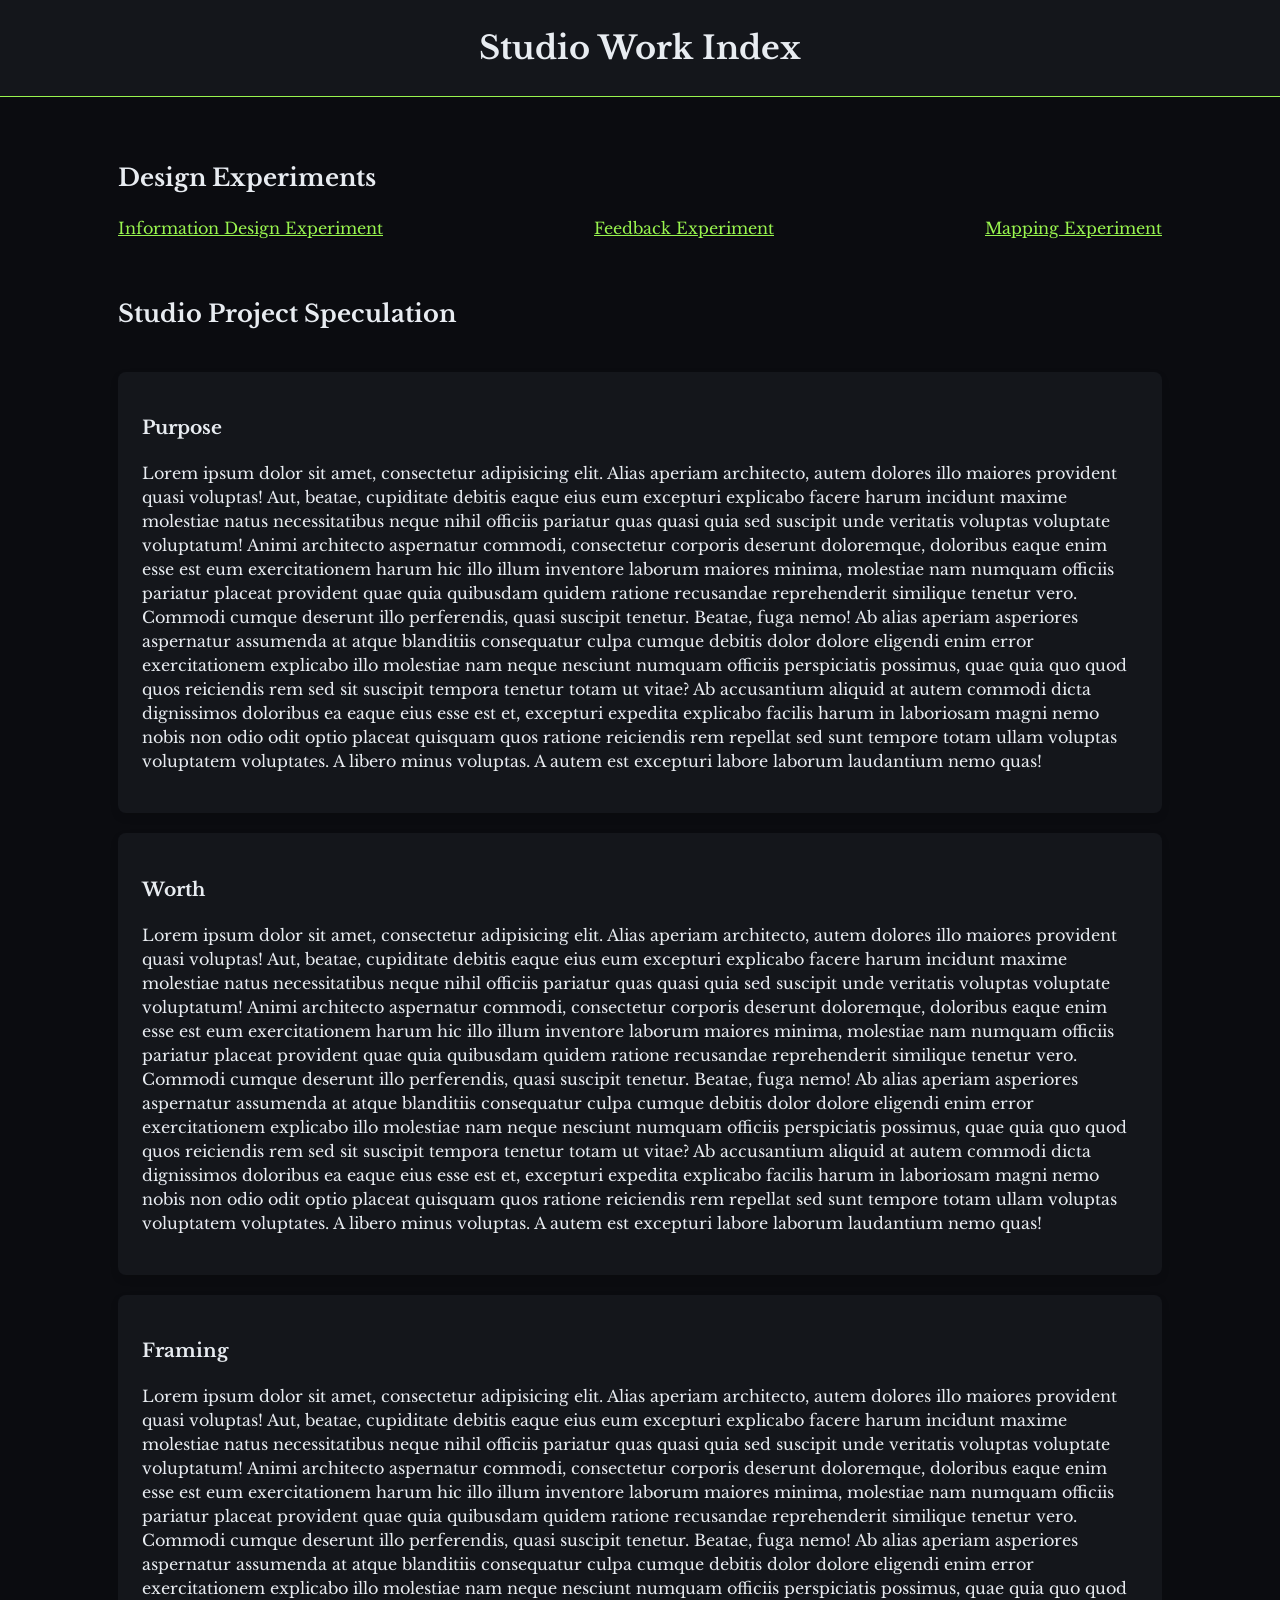
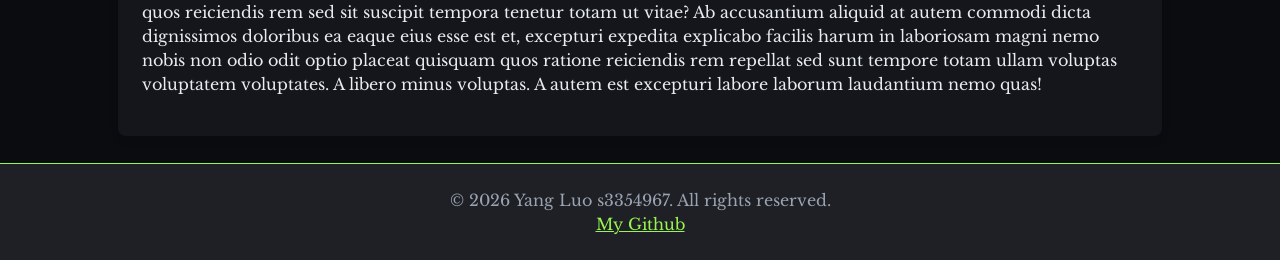
==== index.html @ 3bdf2437 "updated css" ====
<!doctype html>
<html lang="en">
  <head>
    <meta charset="UTF-8" />
    <meta name="viewport" content="width=device-width, initial-scale=1.0" />
    <link rel="stylesheet" href="reset.css" />
    <link rel="stylesheet" href="style.css" />
    <link
      rel="apple-touch-icon"
      sizes="180x180"
      href="/assets/apple-touch-icon.png"
    />
    <link
      rel="icon"
      type="image/png"
      sizes="32x32"
      href="/assets/favicon-32x32.png"
    />
    <link
      rel="icon"
      type="image/png"
      sizes="16x16"
      href="/assets/favicon-16x16.png"
    />
    <link rel="manifest" href="/assets/site.webmanifest" />
    <title>Studio Work Index</title>
  </head>
  <body>
    <header>
      <h1>Studio Work Index</h1>
    </header>
    <main class="container">
      <section>
        <h2>Design Experiments</h2>
        <nav>
          <a href="./informationDesignExperiment" target="_blank"
            >Information Design Experiment</a
          >

          <a href="./feedbackDesignExperiment" target="_blank"
            >Feedback Experiment</a
          >

          <a href="./mappingDesignExperiment" target="_blank"
            >Mapping Experiment</a
          >
        </nav>
      </section>

      <h2>Studio Project Speculation</h2>
      <section class="card">
        <h3>Purpose</h3>
        <p>
          Lorem ipsum dolor sit amet, consectetur adipisicing elit. Alias
          aperiam architecto, autem dolores illo maiores provident quasi
          voluptas! Aut, beatae, cupiditate debitis eaque eius eum excepturi
          explicabo facere harum incidunt maxime molestiae natus necessitatibus
          neque nihil officiis pariatur quas quasi quia sed suscipit unde
          veritatis voluptas voluptate voluptatum! Animi architecto aspernatur
          commodi, consectetur corporis deserunt doloremque, doloribus eaque
          enim esse est eum exercitationem harum hic illo illum inventore
          laborum maiores minima, molestiae nam numquam officiis pariatur
          placeat provident quae quia quibusdam quidem ratione recusandae
          reprehenderit similique tenetur vero. Commodi cumque deserunt illo
          perferendis, quasi suscipit tenetur. Beatae, fuga nemo! Ab alias
          aperiam asperiores aspernatur assumenda at atque blanditiis
          consequatur culpa cumque debitis dolor dolore eligendi enim error
          exercitationem explicabo illo molestiae nam neque nesciunt numquam
          officiis perspiciatis possimus, quae quia quo quod quos reiciendis rem
          sed sit suscipit tempora tenetur totam ut vitae? Ab accusantium
          aliquid at autem commodi dicta dignissimos doloribus ea eaque eius
          esse est et, excepturi expedita explicabo facilis harum in laboriosam
          magni nemo nobis non odio odit optio placeat quisquam quos ratione
          reiciendis rem repellat sed sunt tempore totam ullam voluptas
          voluptatem voluptates. A libero minus voluptas. A autem est excepturi
          labore laborum laudantium nemo quas!
        </p>
      </section>
      <section class="card">
        <h3>Worth</h3>
        <p>
          Lorem ipsum dolor sit amet, consectetur adipisicing elit. Alias
          aperiam architecto, autem dolores illo maiores provident quasi
          voluptas! Aut, beatae, cupiditate debitis eaque eius eum excepturi
          explicabo facere harum incidunt maxime molestiae natus necessitatibus
          neque nihil officiis pariatur quas quasi quia sed suscipit unde
          veritatis voluptas voluptate voluptatum! Animi architecto aspernatur
          commodi, consectetur corporis deserunt doloremque, doloribus eaque
          enim esse est eum exercitationem harum hic illo illum inventore
          laborum maiores minima, molestiae nam numquam officiis pariatur
          placeat provident quae quia quibusdam quidem ratione recusandae
          reprehenderit similique tenetur vero. Commodi cumque deserunt illo
          perferendis, quasi suscipit tenetur. Beatae, fuga nemo! Ab alias
          aperiam asperiores aspernatur assumenda at atque blanditiis
          consequatur culpa cumque debitis dolor dolore eligendi enim error
          exercitationem explicabo illo molestiae nam neque nesciunt numquam
          officiis perspiciatis possimus, quae quia quo quod quos reiciendis rem
          sed sit suscipit tempora tenetur totam ut vitae? Ab accusantium
          aliquid at autem commodi dicta dignissimos doloribus ea eaque eius
          esse est et, excepturi expedita explicabo facilis harum in laboriosam
          magni nemo nobis non odio odit optio placeat quisquam quos ratione
          reiciendis rem repellat sed sunt tempore totam ullam voluptas
          voluptatem voluptates. A libero minus voluptas. A autem est excepturi
          labore laborum laudantium nemo quas!
        </p>
      </section>
      <section class="card">
        <h3>Framing</h3>
        <p>
          Lorem ipsum dolor sit amet, consectetur adipisicing elit. Alias
          aperiam architecto, autem dolores illo maiores provident quasi
          voluptas! Aut, beatae, cupiditate debitis eaque eius eum excepturi
          explicabo facere harum incidunt maxime molestiae natus necessitatibus
          neque nihil officiis pariatur quas quasi quia sed suscipit unde
          veritatis voluptas voluptate voluptatum! Animi architecto aspernatur
          commodi, consectetur corporis deserunt doloremque, doloribus eaque
          enim esse est eum exercitationem harum hic illo illum inventore
          laborum maiores minima, molestiae nam numquam officiis pariatur
          placeat provident quae quia quibusdam quidem ratione recusandae
          reprehenderit similique tenetur vero. Commodi cumque deserunt illo
          perferendis, quasi suscipit tenetur. Beatae, fuga nemo! Ab alias
          aperiam asperiores aspernatur assumenda at atque blanditiis
          consequatur culpa cumque debitis dolor dolore eligendi enim error
          exercitationem explicabo illo molestiae nam neque nesciunt numquam
          officiis perspiciatis possimus, quae quia quo quod quos reiciendis rem
          sed sit suscipit tempora tenetur totam ut vitae? Ab accusantium
          aliquid at autem commodi dicta dignissimos doloribus ea eaque eius
          esse est et, excepturi expedita explicabo facilis harum in laboriosam
          magni nemo nobis non odio odit optio placeat quisquam quos ratione
          reiciendis rem repellat sed sunt tempore totam ullam voluptas
          voluptatem voluptates. A libero minus voluptas. A autem est excepturi
          labore laborum laudantium nemo quas!
        </p>
      </section>
    </main>
    <footer>
      <p>
        &copy; 2026 Yang Luo s3354967. All rights reserved.
        <br /><a href="https://github.com/yangluo1234" target="_blank"
          >My Github</a
        >
      </p>
    </footer>
  </body>
</html>
---- style.css ----
@import url("https://fonts.googleapis.com/css?family=Libre%20Baskerville:700|Libre%20Baskerville:400");

:root {
  --bg: #0b0c10;
  --card: #14161b;
  --text: #e8ecf1;
  --muted: #9aa3af;
  --accent: #99f54f;
  --maxw: 57rem;
}

* {
  box-sizing: border-box;
}

body {
  margin: 0;
  background-color: var(--bg);
  color: var(--text);
  font-family: "Libre Baskerville", serif;
  font-weight: 400;
  line-height: 1.5;
}

header {
  background-color: var(--card);
  padding: 1.5rem 1rem;
  border-bottom: 0.05rem solid var(--accent);
  text-align: center;
}

header h1 {
  margin: 0;
  font-size: 2rem;
}

nav {
  display: flex;

  justify-content: space-between;
  margin-top: 15px;
  gap: 1rem;
}
.container {
  max-width: 1100px;
  margin-inline: auto;
  padding-inline: clamp(16px, 3vw, 28px);
  padding-block: clamp(20px, 3vh, 36px);
}

main {
  max-width: var(--maxw);
  margin: 0 auto;
  padding: 1.75rem 1.25rem;
  display: grid;
  gap: 1.25rem;
}

.card {
  background-color: var(--card);
  padding: 1.5rem;
  border-radius: 0.5rem;
  box-shadow: 0 0.25rem 0.5rem rgba(0, 0, 0, 0.1);
}

section {
  padding: 1rem 0;
}

p {
  line-height: 1.5rem;
}

a {
  color: var(--accent);
  text-decoration: underline;
}
a:hover {
  color: var(--text);
  text-decoration: underline;
}

footer {
  max-width: 100%;
  background: #1e2026;
  padding: 0.5rem;
  font-size: 1rem;
  color: var(--muted);
  text-align: center;
  border-top: 0.05rem solid var(--accent);
}
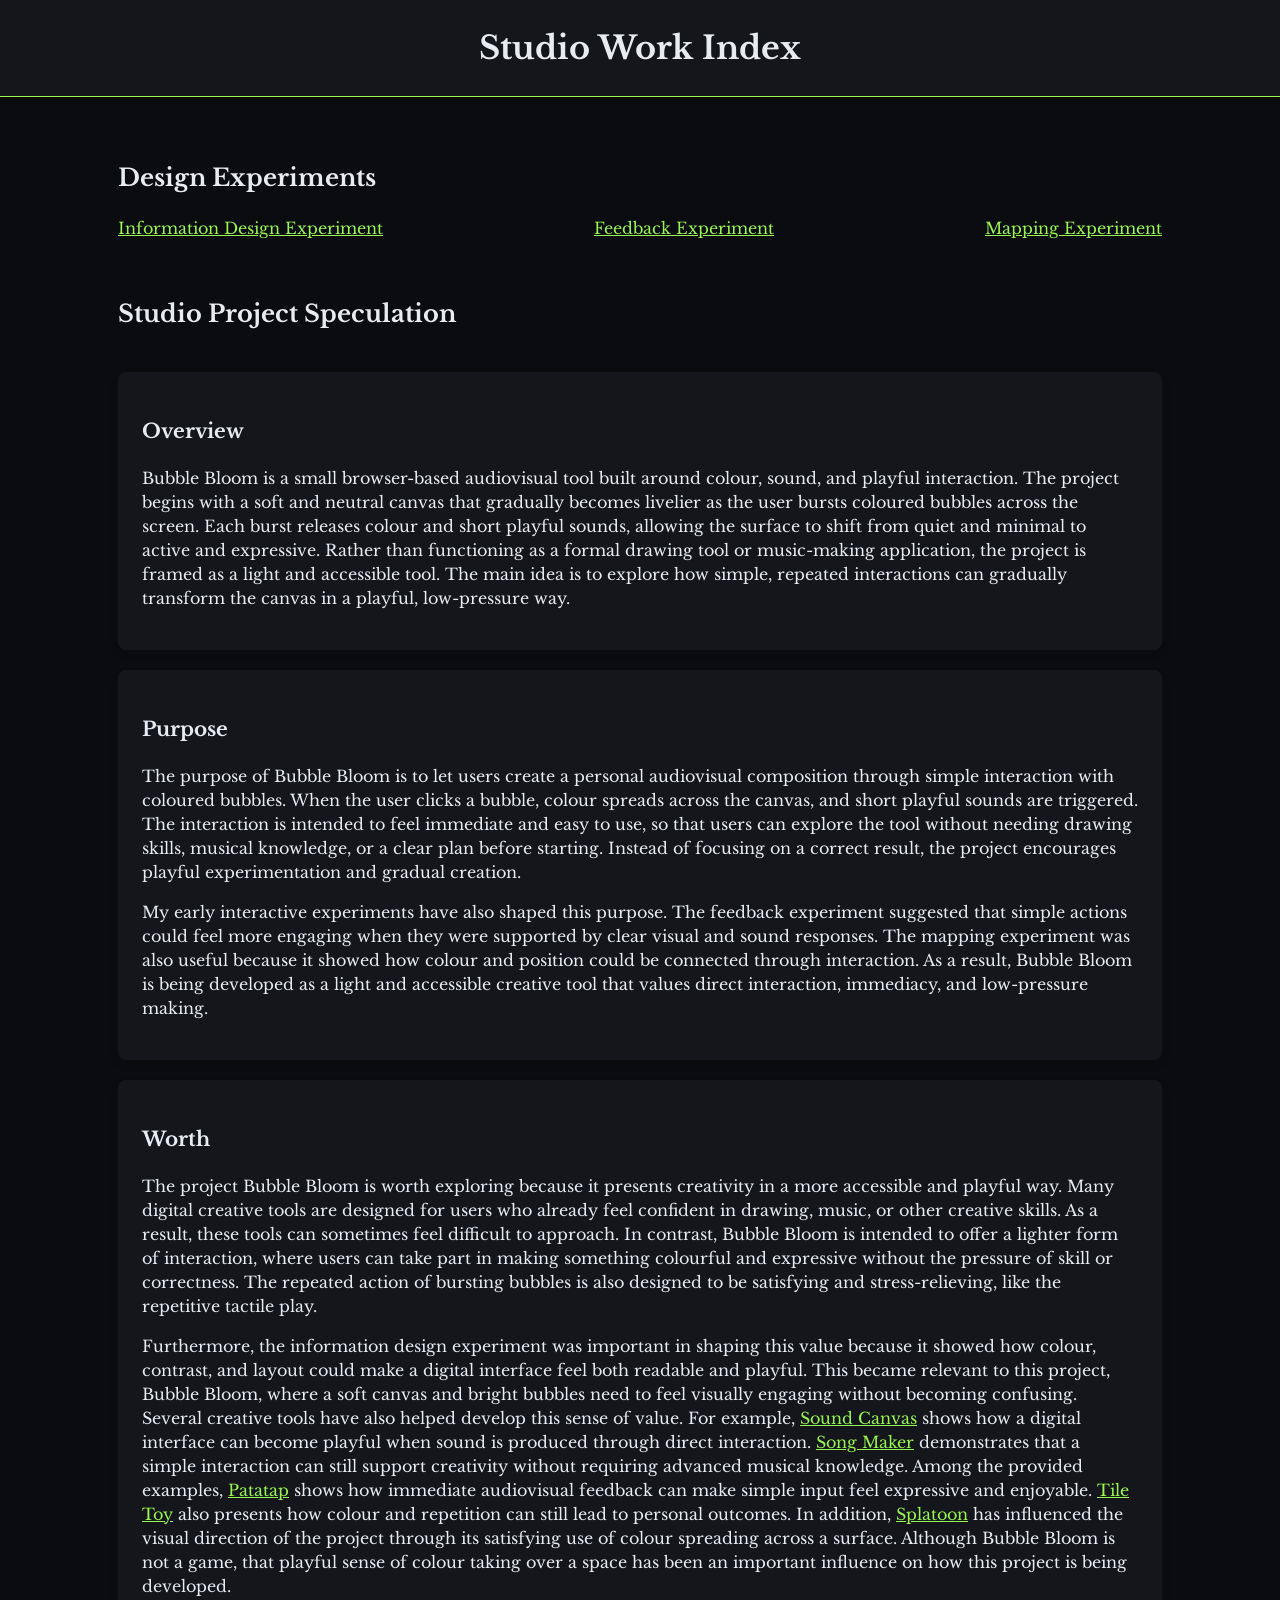
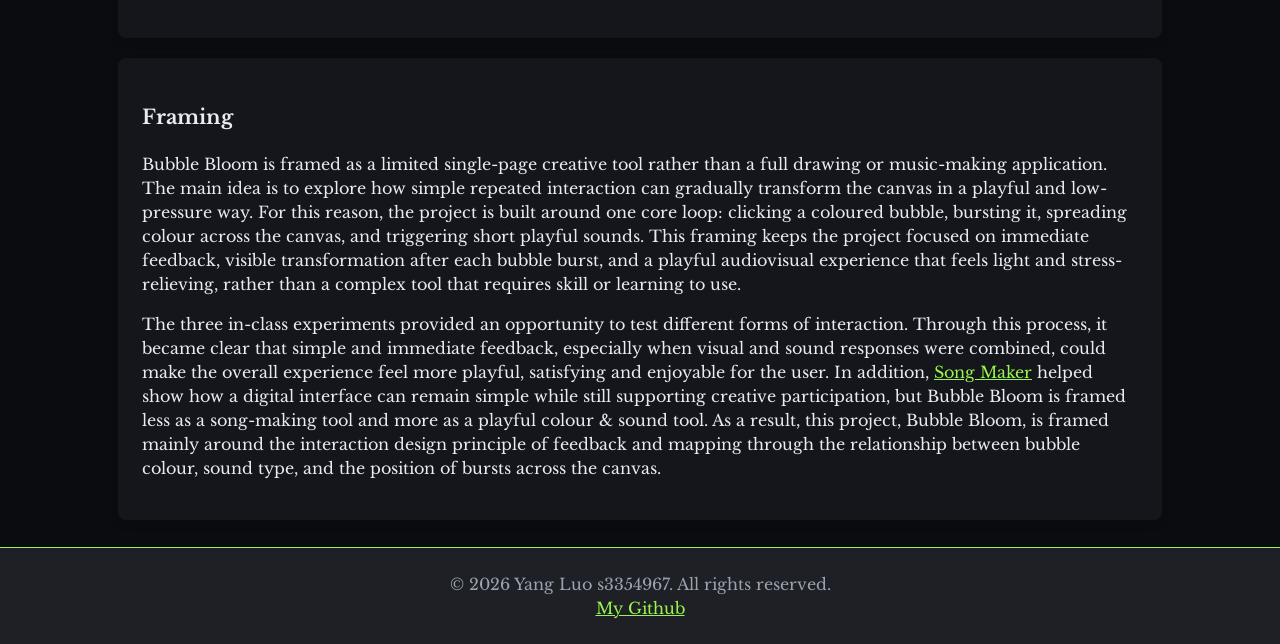
==== commit 0496d6f3: "updated speculation" ====
--- a/index.html
+++ b/index.html
@@ -8,21 +8,21 @@
     <link
       rel="apple-touch-icon"
       sizes="180x180"
-      href="/assets/apple-touch-icon.png"
+      href="assets/apple-touch-icon.png"
     />
     <link
       rel="icon"
       type="image/png"
       sizes="32x32"
-      href="/assets/favicon-32x32.png"
+      href="assets/favicon-32x32.png"
     />
     <link
       rel="icon"
       type="image/png"
       sizes="16x16"
-      href="/assets/favicon-16x16.png"
+      href="assets/favicon-16x16.png"
     />
-    <link rel="manifest" href="/assets/site.webmanifest" />
+    <link rel="manifest" href="assets/site.webmanifest" />
     <title>Studio Work Index</title>
   </head>
   <body>
@@ -49,87 +49,126 @@
 
       <h2>Studio Project Speculation</h2>
       <section class="card">
+        <h3>Overview</h3>
+        <p>
+          Bubble Bloom is a small browser-based audiovisual tool built around
+          colour, sound, and playful interaction. The project begins with a soft
+          and neutral canvas that gradually becomes livelier as the user bursts
+          coloured bubbles across the screen. Each burst releases colour and
+          short playful sounds, allowing the surface to shift from quiet and
+          minimal to active and expressive. Rather than functioning as a formal
+          drawing tool or music-making application, the project is framed as a
+          light and accessible tool. The main idea is to explore how simple,
+          repeated interactions can gradually transform the canvas in a playful,
+          low-pressure way.
+        </p>
+      </section>
+      <section class="card">
         <h3>Purpose</h3>
         <p>
-          Lorem ipsum dolor sit amet, consectetur adipisicing elit. Alias
-          aperiam architecto, autem dolores illo maiores provident quasi
-          voluptas! Aut, beatae, cupiditate debitis eaque eius eum excepturi
-          explicabo facere harum incidunt maxime molestiae natus necessitatibus
-          neque nihil officiis pariatur quas quasi quia sed suscipit unde
-          veritatis voluptas voluptate voluptatum! Animi architecto aspernatur
-          commodi, consectetur corporis deserunt doloremque, doloribus eaque
-          enim esse est eum exercitationem harum hic illo illum inventore
-          laborum maiores minima, molestiae nam numquam officiis pariatur
-          placeat provident quae quia quibusdam quidem ratione recusandae
-          reprehenderit similique tenetur vero. Commodi cumque deserunt illo
-          perferendis, quasi suscipit tenetur. Beatae, fuga nemo! Ab alias
-          aperiam asperiores aspernatur assumenda at atque blanditiis
-          consequatur culpa cumque debitis dolor dolore eligendi enim error
-          exercitationem explicabo illo molestiae nam neque nesciunt numquam
-          officiis perspiciatis possimus, quae quia quo quod quos reiciendis rem
-          sed sit suscipit tempora tenetur totam ut vitae? Ab accusantium
-          aliquid at autem commodi dicta dignissimos doloribus ea eaque eius
-          esse est et, excepturi expedita explicabo facilis harum in laboriosam
-          magni nemo nobis non odio odit optio placeat quisquam quos ratione
-          reiciendis rem repellat sed sunt tempore totam ullam voluptas
-          voluptatem voluptates. A libero minus voluptas. A autem est excepturi
-          labore laborum laudantium nemo quas!
+          The purpose of Bubble Bloom is to let users create a personal
+          audiovisual composition through simple interaction with coloured
+          bubbles. When the user clicks a bubble, colour spreads across the
+          canvas, and short playful sounds are triggered. The interaction is
+          intended to feel immediate and easy to use, so that users can explore
+          the tool without needing drawing skills, musical knowledge, or a clear
+          plan before starting. Instead of focusing on a correct result, the
+          project encourages playful experimentation and gradual creation.
+        </p>
+        <p>
+          My early interactive experiments have also shaped this purpose. The
+          feedback experiment suggested that simple actions could feel more
+          engaging when they were supported by clear visual and sound responses.
+          The mapping experiment was also useful because it showed how colour
+          and position could be connected through interaction. As a result,
+          Bubble Bloom is being developed as a light and accessible creative
+          tool that values direct interaction, immediacy, and low-pressure
+          making.
         </p>
       </section>
       <section class="card">
         <h3>Worth</h3>
         <p>
-          Lorem ipsum dolor sit amet, consectetur adipisicing elit. Alias
-          aperiam architecto, autem dolores illo maiores provident quasi
-          voluptas! Aut, beatae, cupiditate debitis eaque eius eum excepturi
-          explicabo facere harum incidunt maxime molestiae natus necessitatibus
-          neque nihil officiis pariatur quas quasi quia sed suscipit unde
-          veritatis voluptas voluptate voluptatum! Animi architecto aspernatur
-          commodi, consectetur corporis deserunt doloremque, doloribus eaque
-          enim esse est eum exercitationem harum hic illo illum inventore
-          laborum maiores minima, molestiae nam numquam officiis pariatur
-          placeat provident quae quia quibusdam quidem ratione recusandae
-          reprehenderit similique tenetur vero. Commodi cumque deserunt illo
-          perferendis, quasi suscipit tenetur. Beatae, fuga nemo! Ab alias
-          aperiam asperiores aspernatur assumenda at atque blanditiis
-          consequatur culpa cumque debitis dolor dolore eligendi enim error
-          exercitationem explicabo illo molestiae nam neque nesciunt numquam
-          officiis perspiciatis possimus, quae quia quo quod quos reiciendis rem
-          sed sit suscipit tempora tenetur totam ut vitae? Ab accusantium
-          aliquid at autem commodi dicta dignissimos doloribus ea eaque eius
-          esse est et, excepturi expedita explicabo facilis harum in laboriosam
-          magni nemo nobis non odio odit optio placeat quisquam quos ratione
-          reiciendis rem repellat sed sunt tempore totam ullam voluptas
-          voluptatem voluptates. A libero minus voluptas. A autem est excepturi
-          labore laborum laudantium nemo quas!
+          The project Bubble Bloom is worth exploring because it presents
+          creativity in a more accessible and playful way. Many digital creative
+          tools are designed for users who already feel confident in drawing,
+          music, or other creative skills. As a result, these tools can
+          sometimes feel difficult to approach. In contrast, Bubble Bloom is
+          intended to offer a lighter form of interaction, where users can take
+          part in making something colourful and expressive without the pressure
+          of skill or correctness. The repeated action of bursting bubbles is
+          also designed to be satisfying and stress-relieving, like the
+          repetitive tactile play.
+        </p>
+        <p>
+          Furthermore, the information design experiment was important in
+          shaping this value because it showed how colour, contrast, and layout
+          could make a digital interface feel both readable and playful. This
+          became relevant to this project, Bubble Bloom, where a soft canvas and
+          bright bubbles need to feel visually engaging without becoming
+          confusing. Several creative tools have also helped develop this sense
+          of value. For example,
+          <a
+            href="https://creatability.withgoogle.com/sound-canvas/"
+            target="_blank"
+            >Sound Canvas</a
+          >
+          shows how a digital interface can become playful when sound is
+          produced through direct interaction.
+          <a
+            href="https://musiclab.chromeexperiments.com/Song-Maker/"
+            target="_blank"
+            >Song Maker</a
+          >
+          demonstrates that a simple interaction can still support creativity
+          without requiring advanced musical knowledge. Among the provided
+          examples,
+          <a href="https://www.patatap.com/" target="_blank">Patatap</a>
+          shows how immediate audiovisual feedback can make simple input feel
+          expressive and enjoyable.
+          <a href="https://ash-k.itch.io/tile-toy" target="_blank">Tile Toy</a>
+          also presents how colour and repetition can still lead to personal
+          outcomes. In addition,
+          <a href="https://splatoon.nintendo.com/" target="_blank">Splatoon</a>
+          has influenced the visual direction of the project through its
+          satisfying use of colour spreading across a surface. Although Bubble
+          Bloom is not a game, that playful sense of colour taking over a space
+          has been an important influence on how this project is being
+          developed.
         </p>
       </section>
       <section class="card">
         <h3>Framing</h3>
         <p>
-          Lorem ipsum dolor sit amet, consectetur adipisicing elit. Alias
-          aperiam architecto, autem dolores illo maiores provident quasi
-          voluptas! Aut, beatae, cupiditate debitis eaque eius eum excepturi
-          explicabo facere harum incidunt maxime molestiae natus necessitatibus
-          neque nihil officiis pariatur quas quasi quia sed suscipit unde
-          veritatis voluptas voluptate voluptatum! Animi architecto aspernatur
-          commodi, consectetur corporis deserunt doloremque, doloribus eaque
-          enim esse est eum exercitationem harum hic illo illum inventore
-          laborum maiores minima, molestiae nam numquam officiis pariatur
-          placeat provident quae quia quibusdam quidem ratione recusandae
-          reprehenderit similique tenetur vero. Commodi cumque deserunt illo
-          perferendis, quasi suscipit tenetur. Beatae, fuga nemo! Ab alias
-          aperiam asperiores aspernatur assumenda at atque blanditiis
-          consequatur culpa cumque debitis dolor dolore eligendi enim error
-          exercitationem explicabo illo molestiae nam neque nesciunt numquam
-          officiis perspiciatis possimus, quae quia quo quod quos reiciendis rem
-          sed sit suscipit tempora tenetur totam ut vitae? Ab accusantium
-          aliquid at autem commodi dicta dignissimos doloribus ea eaque eius
-          esse est et, excepturi expedita explicabo facilis harum in laboriosam
-          magni nemo nobis non odio odit optio placeat quisquam quos ratione
-          reiciendis rem repellat sed sunt tempore totam ullam voluptas
-          voluptatem voluptates. A libero minus voluptas. A autem est excepturi
-          labore laborum laudantium nemo quas!
+          Bubble Bloom is framed as a limited single-page creative tool rather
+          than a full drawing or music-making application. The main idea is to
+          explore how simple repeated interaction can gradually transform the
+          canvas in a playful and low-pressure way. For this reason, the project
+          is built around one core loop: clicking a coloured bubble, bursting
+          it, spreading colour across the canvas, and triggering short playful
+          sounds. This framing keeps the project focused on immediate feedback,
+          visible transformation after each bubble burst, and a playful
+          audiovisual experience that feels light and stress-relieving, rather
+          than a complex tool that requires skill or learning to use.
+        </p>
+        <p>
+          The three in-class experiments provided an opportunity to test
+          different forms of interaction. Through this process, it became clear
+          that simple and immediate feedback, especially when visual and sound
+          responses were combined, could make the overall experience feel more
+          playful, satisfying and enjoyable for the user. In addition,
+          <a
+            href="https://musiclab.chromeexperiments.com/Song-Maker/"
+            target="_blank"
+            >Song Maker</a
+          >
+          helped show how a digital interface can remain simple while still
+          supporting creative participation, but Bubble Bloom is framed less as
+          a song-making tool and more as a playful colour & sound tool. As a
+          result, this project, Bubble Bloom, is framed mainly around the
+          interaction design principle of feedback and mapping through the
+          relationship between bubble colour, sound type, and the position of
+          bursts across the canvas.
         </p>
       </section>
     </main>
--- a/style.css
+++ b/style.css
@@ -32,6 +32,11 @@
 header h1 {
   margin: 0;
   font-size: 2rem;
+}
+
+h3 {
+  font-size: 1.25rem;
+  font-weight: 700;
 }
 
 nav {
@@ -72,10 +77,12 @@
 }
 
 a {
+  cursor: pointer;
   color: var(--accent);
   text-decoration: underline;
 }
 a:hover {
+  cursor: pointer;
   color: var(--text);
   text-decoration: underline;
 }
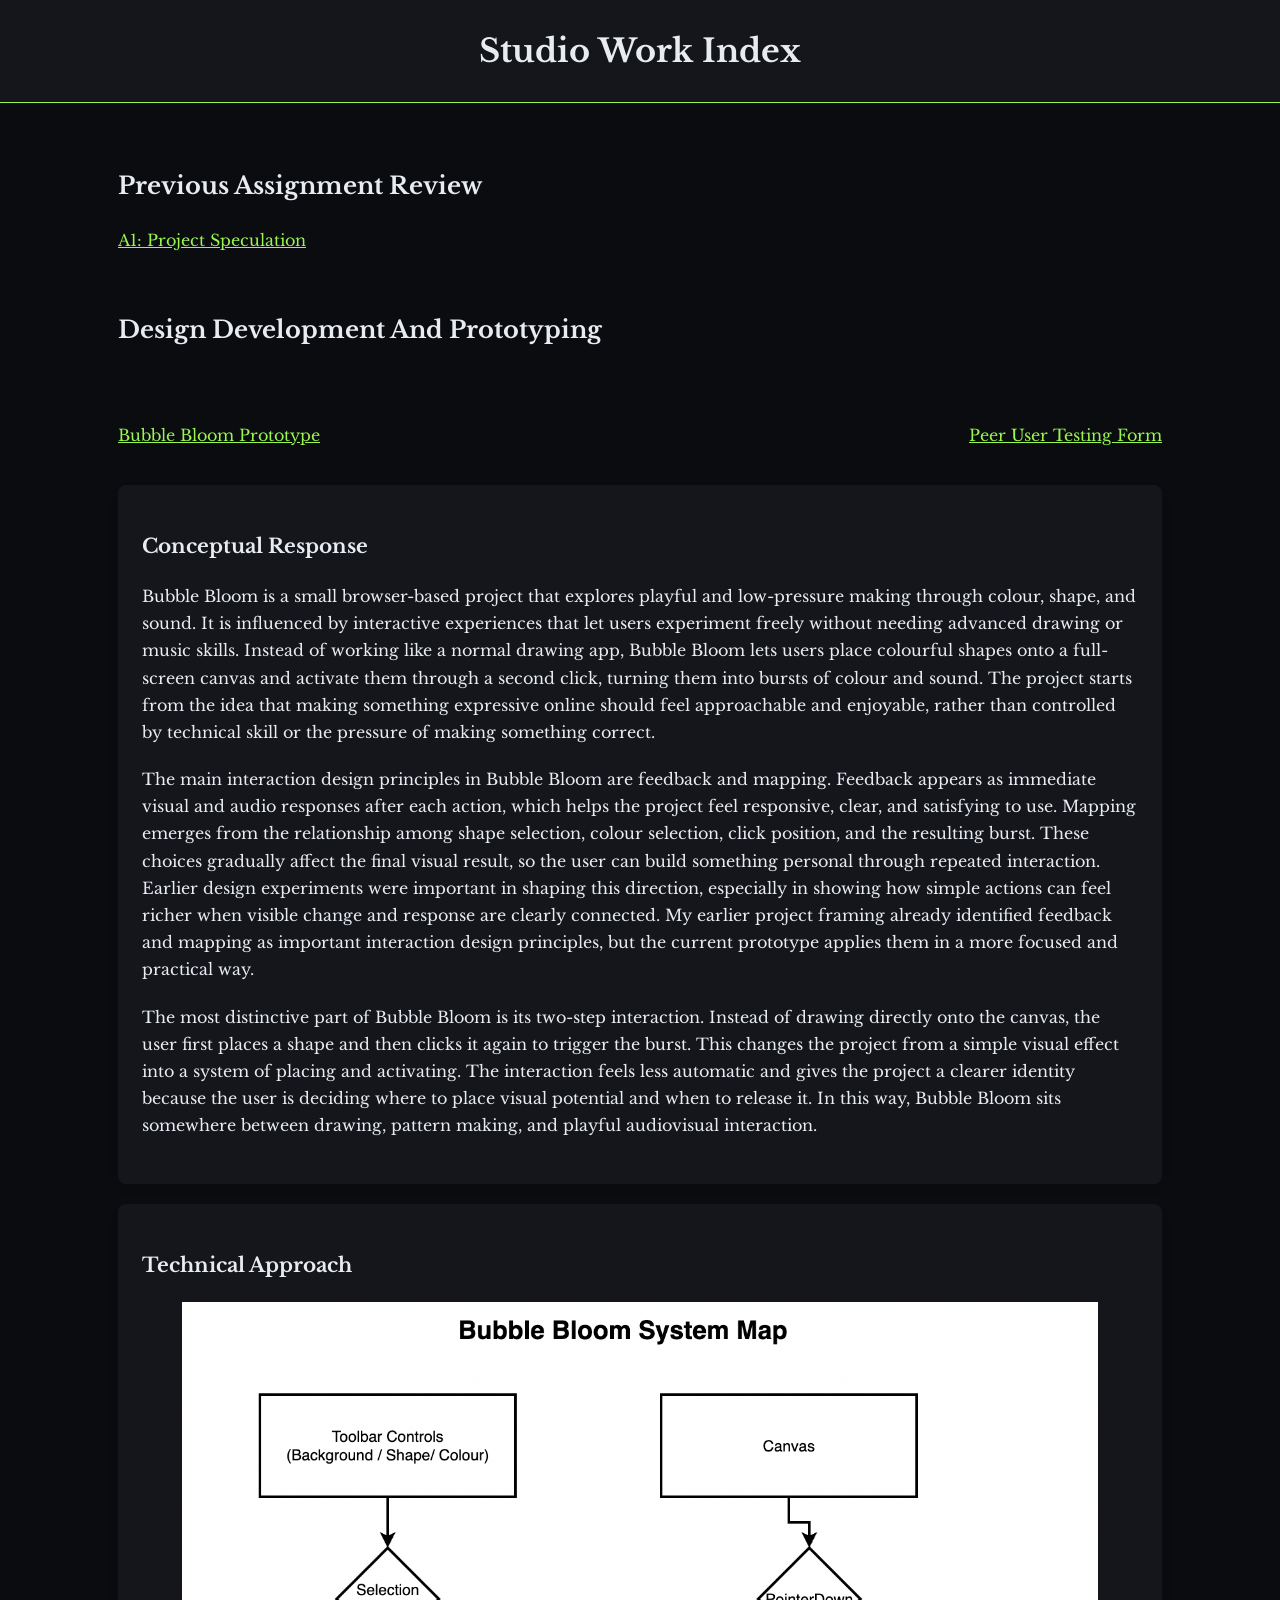
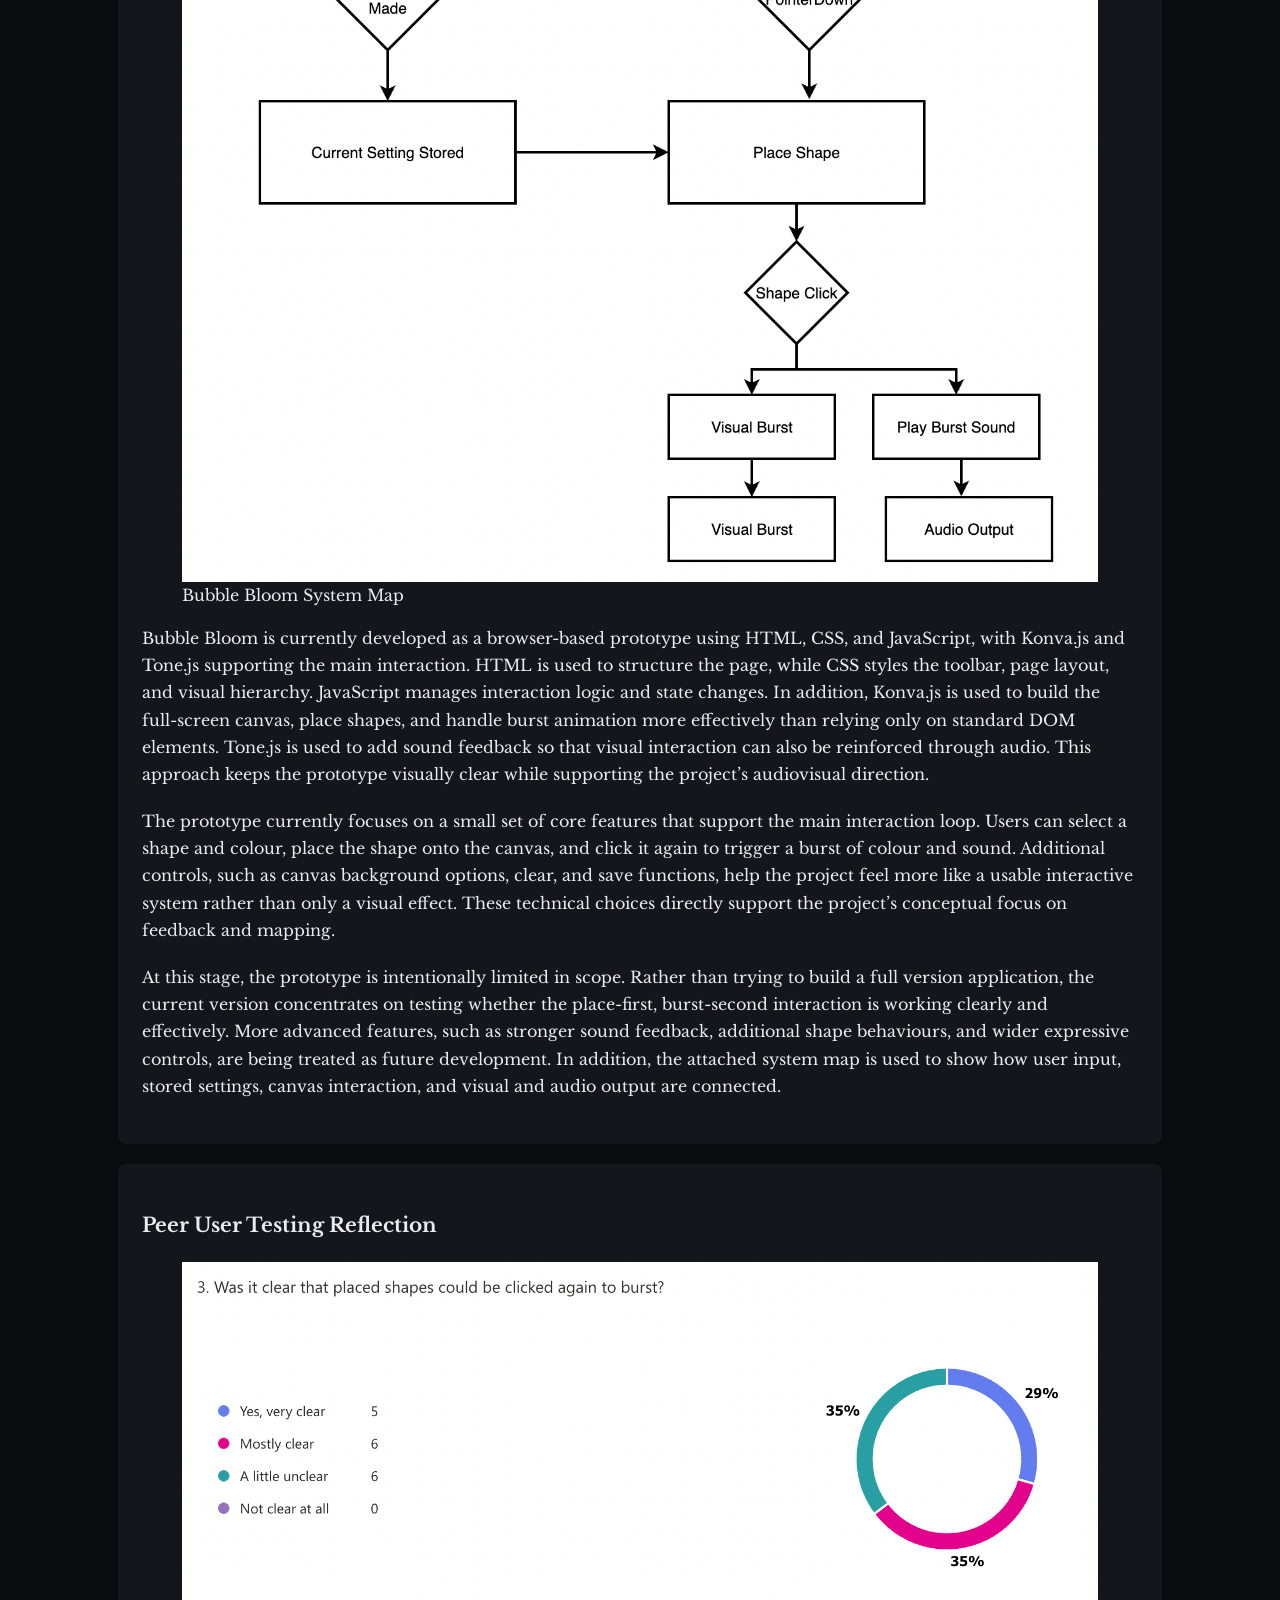
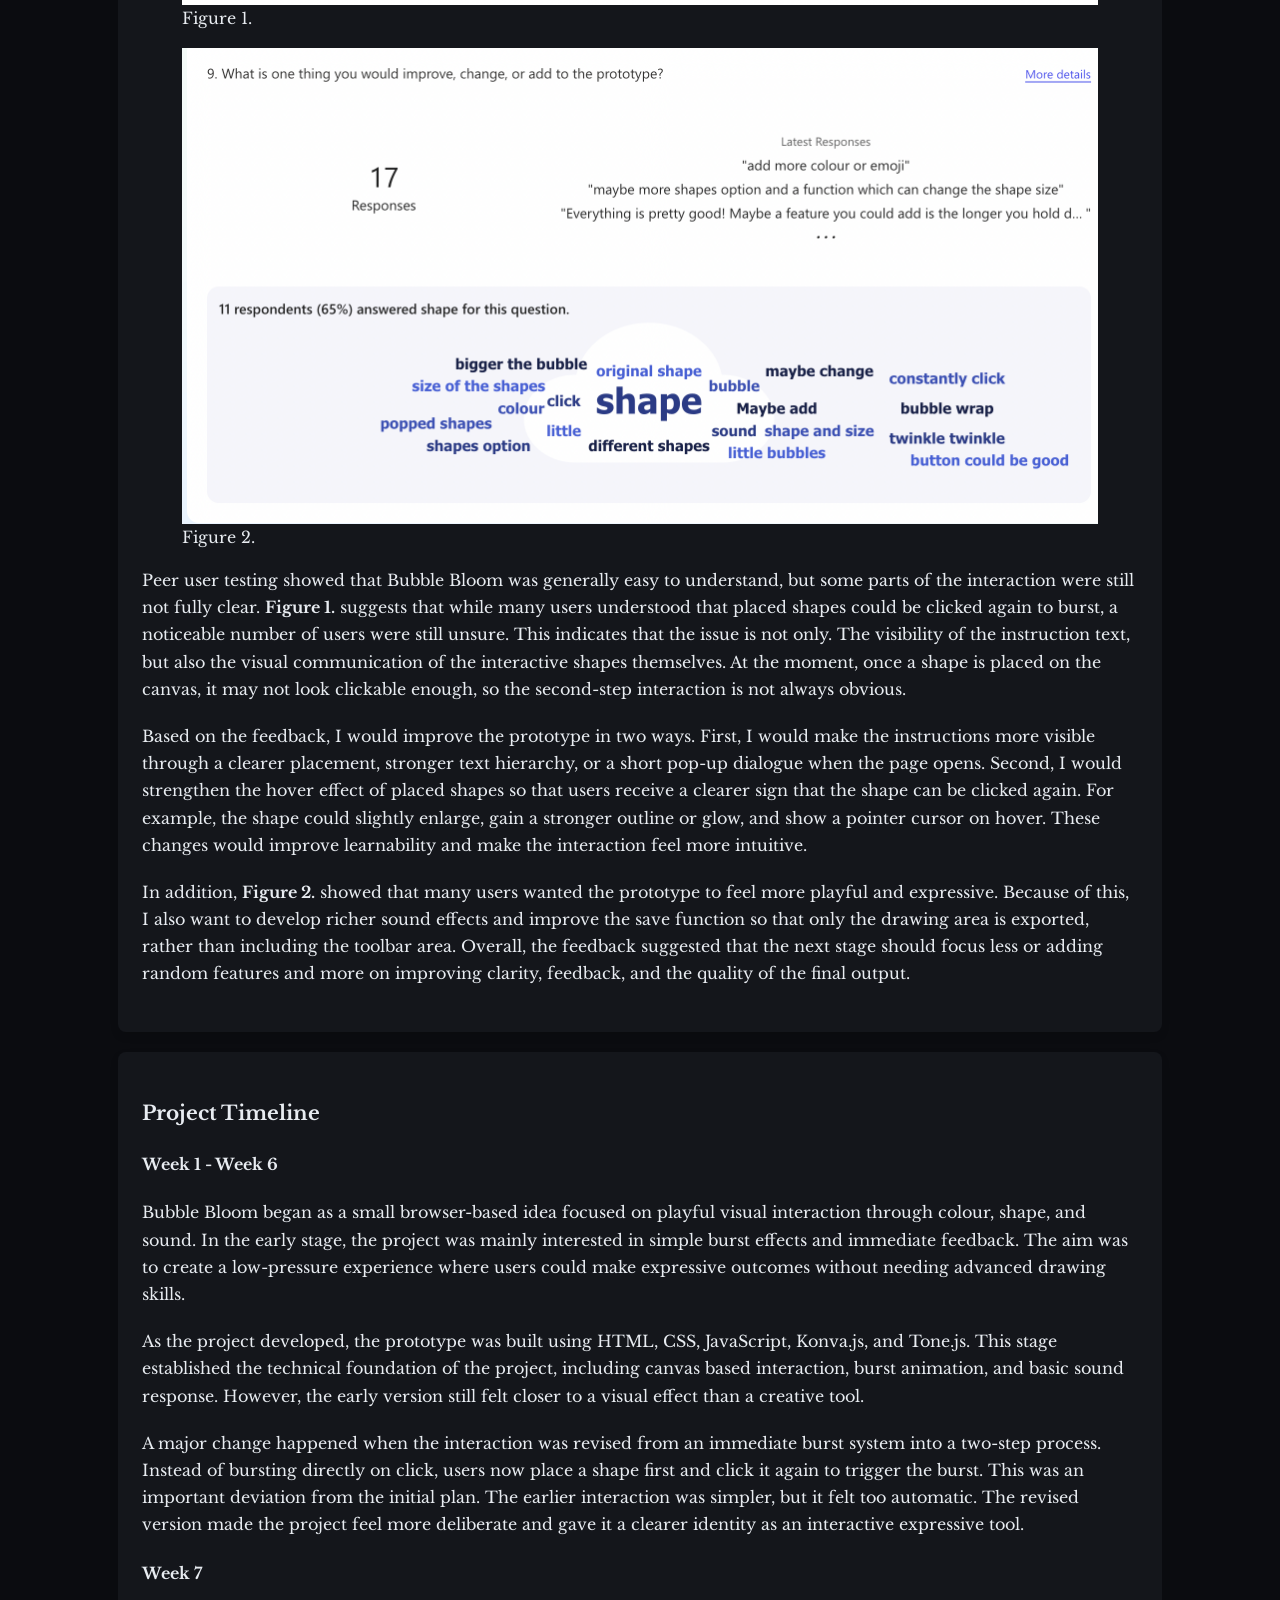
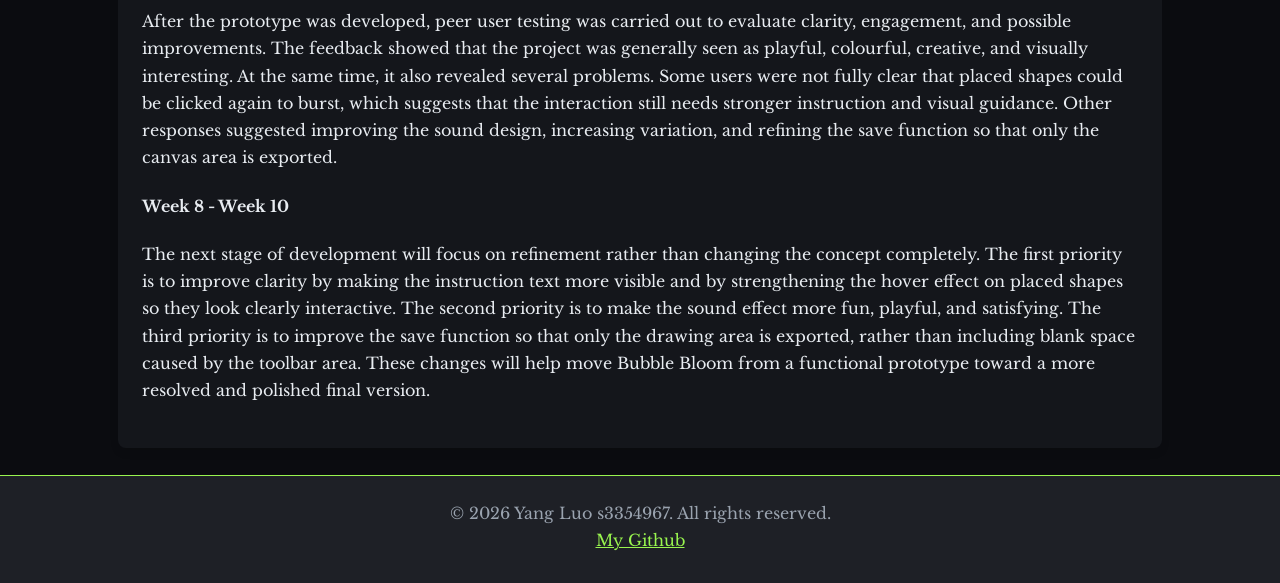
==== commit a46088cb: "updated at2" ====
--- a/index.html
+++ b/index.html
@@ -31,144 +31,205 @@
     </header>
     <main class="container">
       <section>
-        <h2>Design Experiments</h2>
+        <h2>Previous Assignment Review</h2>
         <nav>
-          <a href="./informationDesignExperiment" target="_blank"
-            >Information Design Experiment</a
-          >
-
-          <a href="./feedbackDesignExperiment" target="_blank"
-            >Feedback Experiment</a
-          >
-
-          <a href="./mappingDesignExperiment" target="_blank"
-            >Mapping Experiment</a
+          <a href="./at1ProjectSpeculation/" target="_blank"
+            >A1: Project Speculation</a
           >
         </nav>
       </section>
 
-      <h2>Studio Project Speculation</h2>
+      <h2>Design Development And Prototyping</h2>
+      <section>
+        <nav>
+          <a href="https://bubblebloom-prototype.netlify.app/" target="_blank">
+            Bubble Bloom Prototype
+          </a>
+          <a href="https://forms.office.com/r/7JQgnVyDDe" target="_blank">
+            Peer User Testing Form
+          </a>
+        </nav>
+      </section>
       <section class="card">
-        <h3>Overview</h3>
-        <p>
-          Bubble Bloom is a small browser-based audiovisual tool built around
-          colour, sound, and playful interaction. The project begins with a soft
-          and neutral canvas that gradually becomes livelier as the user bursts
-          coloured bubbles across the screen. Each burst releases colour and
-          short playful sounds, allowing the surface to shift from quiet and
-          minimal to active and expressive. Rather than functioning as a formal
-          drawing tool or music-making application, the project is framed as a
-          light and accessible tool. The main idea is to explore how simple,
-          repeated interactions can gradually transform the canvas in a playful,
-          low-pressure way.
+        <h3>Conceptual Response</h3>
+        <p>
+          Bubble Bloom is a small browser-based project that explores playful
+          and low-pressure making through colour, shape, and sound. It is
+          influenced by interactive experiences that let users experiment freely
+          without needing advanced drawing or music skills. Instead of working
+          like a normal drawing app, Bubble Bloom lets users place colourful
+          shapes onto a full-screen canvas and activate them through a second
+          click, turning them into bursts of colour and sound. The project
+          starts from the idea that making something expressive online should
+          feel approachable and enjoyable, rather than controlled by technical
+          skill or the pressure of making something correct.
+        </p>
+        <p>
+          The main interaction design principles in Bubble Bloom are feedback
+          and mapping. Feedback appears as immediate visual and audio responses
+          after each action, which helps the project feel responsive, clear, and
+          satisfying to use. Mapping emerges from the relationship among shape
+          selection, colour selection, click position, and the resulting burst.
+          These choices gradually affect the final visual result, so the user
+          can build something personal through repeated interaction. Earlier
+          design experiments were important in shaping this direction,
+          especially in showing how simple actions can feel richer when visible
+          change and response are clearly connected. My earlier project framing
+          already identified feedback and mapping as important interaction
+          design principles, but the current prototype applies them in a more
+          focused and practical way.
+        </p>
+        <p>
+          The most distinctive part of Bubble Bloom is its two-step interaction.
+          Instead of drawing directly onto the canvas, the user first places a
+          shape and then clicks it again to trigger the burst. This changes the
+          project from a simple visual effect into a system of placing and
+          activating. The interaction feels less automatic and gives the project
+          a clearer identity because the user is deciding where to place visual
+          potential and when to release it. In this way, Bubble Bloom sits
+          somewhere between drawing, pattern making, and playful audiovisual
+          interaction.
         </p>
       </section>
       <section class="card">
-        <h3>Purpose</h3>
-        <p>
-          The purpose of Bubble Bloom is to let users create a personal
-          audiovisual composition through simple interaction with coloured
-          bubbles. When the user clicks a bubble, colour spreads across the
-          canvas, and short playful sounds are triggered. The interaction is
-          intended to feel immediate and easy to use, so that users can explore
-          the tool without needing drawing skills, musical knowledge, or a clear
-          plan before starting. Instead of focusing on a correct result, the
-          project encourages playful experimentation and gradual creation.
-        </p>
-        <p>
-          My early interactive experiments have also shaped this purpose. The
-          feedback experiment suggested that simple actions could feel more
-          engaging when they were supported by clear visual and sound responses.
-          The mapping experiment was also useful because it showed how colour
-          and position could be connected through interaction. As a result,
-          Bubble Bloom is being developed as a light and accessible creative
-          tool that values direct interaction, immediacy, and low-pressure
-          making.
+        <h3>Technical Approach</h3>
+        <figure class="technical-item">
+          <img src="assets/Bubble Bloom System Map.png" alt="System Map" />
+          <figcaption>Bubble Bloom System Map</figcaption>
+        </figure>
+        <p>
+          Bubble Bloom is currently developed as a browser-based prototype using
+          HTML, CSS, and JavaScript, with Konva.js and Tone.js supporting the
+          main interaction. HTML is used to structure the page, while CSS styles
+          the toolbar, page layout, and visual hierarchy. JavaScript manages
+          interaction logic and state changes. In addition, Konva.js is used to
+          build the full-screen canvas, place shapes, and handle burst animation
+          more effectively than relying only on standard DOM elements. Tone.js
+          is used to add sound feedback so that visual interaction can also be
+          reinforced through audio. This approach keeps the prototype visually
+          clear while supporting the project’s audiovisual direction.
+        </p>
+        <p>
+          The prototype currently focuses on a small set of core features that
+          support the main interaction loop. Users can select a shape and
+          colour, place the shape onto the canvas, and click it again to trigger
+          a burst of colour and sound. Additional controls, such as canvas
+          background options, clear, and save functions, help the project feel
+          more like a usable interactive system rather than only a visual
+          effect. These technical choices directly support the project’s
+          conceptual focus on feedback and mapping.
+        </p>
+        <p>
+          At this stage, the prototype is intentionally limited in scope. Rather
+          than trying to build a full version application, the current version
+          concentrates on testing whether the place-first, burst-second
+          interaction is working clearly and effectively. More advanced
+          features, such as stronger sound feedback, additional shape
+          behaviours, and wider expressive controls, are being treated as future
+          development. In addition, the attached system map is used to show how
+          user input, stored settings, canvas interaction, and visual and audio
+          output are connected.
+        </p>
+      </section>
+      <section id="feedback" class="card">
+        <h3>Peer User Testing Reflection</h3>
+        <div class="feedback-grid">
+          <figure class="feedback-item">
+            <img src="assets/feedback_1.png" alt="Feedback 1 screenshot" />
+            <figcaption>Figure 1.</figcaption>
+          </figure>
+          <figure class="feedback-item">
+            <img src="assets/feedback_2.png" alt="Feedback 2 screenshot" />
+            <figcaption>Figure 2.</figcaption>
+          </figure>
+        </div>
+
+        <p>
+          Peer user testing showed that Bubble Bloom was generally easy to
+          understand, but some parts of the interaction were still not fully
+          clear. <strong>Figure 1.</strong> suggests that while many users
+          understood that placed shapes could be clicked again to burst, a
+          noticeable number of users were still unsure. This indicates that the
+          issue is not only. The visibility of the instruction text, but also
+          the visual communication of the interactive shapes themselves. At the
+          moment, once a shape is placed on the canvas, it may not look
+          clickable enough, so the second-step interaction is not always
+          obvious.
+        </p>
+        <p>
+          Based on the feedback, I would improve the prototype in two ways.
+          First, I would make the instructions more visible through a clearer
+          placement, stronger text hierarchy, or a short pop-up dialogue when
+          the page opens. Second, I would strengthen the hover effect of placed
+          shapes so that users receive a clearer sign that the shape can be
+          clicked again. For example, the shape could slightly enlarge, gain a
+          stronger outline or glow, and show a pointer cursor on hover. These
+          changes would improve learnability and make the interaction feel more
+          intuitive.
+        </p>
+        <p>
+          In addition, <strong>Figure 2.</strong> showed that many users wanted
+          the prototype to feel more playful and expressive. Because of this, I
+          also want to develop richer sound effects and improve the save
+          function so that only the drawing area is exported, rather than
+          including the toolbar area. Overall, the feedback suggested that the
+          next stage should focus less or adding random features and more on
+          improving clarity, feedback, and the quality of the final output.
         </p>
       </section>
       <section class="card">
-        <h3>Worth</h3>
-        <p>
-          The project Bubble Bloom is worth exploring because it presents
-          creativity in a more accessible and playful way. Many digital creative
-          tools are designed for users who already feel confident in drawing,
-          music, or other creative skills. As a result, these tools can
-          sometimes feel difficult to approach. In contrast, Bubble Bloom is
-          intended to offer a lighter form of interaction, where users can take
-          part in making something colourful and expressive without the pressure
-          of skill or correctness. The repeated action of bursting bubbles is
-          also designed to be satisfying and stress-relieving, like the
-          repetitive tactile play.
-        </p>
-        <p>
-          Furthermore, the information design experiment was important in
-          shaping this value because it showed how colour, contrast, and layout
-          could make a digital interface feel both readable and playful. This
-          became relevant to this project, Bubble Bloom, where a soft canvas and
-          bright bubbles need to feel visually engaging without becoming
-          confusing. Several creative tools have also helped develop this sense
-          of value. For example,
-          <a
-            href="https://creatability.withgoogle.com/sound-canvas/"
-            target="_blank"
-            >Sound Canvas</a
-          >
-          shows how a digital interface can become playful when sound is
-          produced through direct interaction.
-          <a
-            href="https://musiclab.chromeexperiments.com/Song-Maker/"
-            target="_blank"
-            >Song Maker</a
-          >
-          demonstrates that a simple interaction can still support creativity
-          without requiring advanced musical knowledge. Among the provided
-          examples,
-          <a href="https://www.patatap.com/" target="_blank">Patatap</a>
-          shows how immediate audiovisual feedback can make simple input feel
-          expressive and enjoyable.
-          <a href="https://ash-k.itch.io/tile-toy" target="_blank">Tile Toy</a>
-          also presents how colour and repetition can still lead to personal
-          outcomes. In addition,
-          <a href="https://splatoon.nintendo.com/" target="_blank">Splatoon</a>
-          has influenced the visual direction of the project through its
-          satisfying use of colour spreading across a surface. Although Bubble
-          Bloom is not a game, that playful sense of colour taking over a space
-          has been an important influence on how this project is being
-          developed.
-        </p>
-      </section>
-      <section class="card">
-        <h3>Framing</h3>
-        <p>
-          Bubble Bloom is framed as a limited single-page creative tool rather
-          than a full drawing or music-making application. The main idea is to
-          explore how simple repeated interaction can gradually transform the
-          canvas in a playful and low-pressure way. For this reason, the project
-          is built around one core loop: clicking a coloured bubble, bursting
-          it, spreading colour across the canvas, and triggering short playful
-          sounds. This framing keeps the project focused on immediate feedback,
-          visible transformation after each bubble burst, and a playful
-          audiovisual experience that feels light and stress-relieving, rather
-          than a complex tool that requires skill or learning to use.
-        </p>
-        <p>
-          The three in-class experiments provided an opportunity to test
-          different forms of interaction. Through this process, it became clear
-          that simple and immediate feedback, especially when visual and sound
-          responses were combined, could make the overall experience feel more
-          playful, satisfying and enjoyable for the user. In addition,
-          <a
-            href="https://musiclab.chromeexperiments.com/Song-Maker/"
-            target="_blank"
-            >Song Maker</a
-          >
-          helped show how a digital interface can remain simple while still
-          supporting creative participation, but Bubble Bloom is framed less as
-          a song-making tool and more as a playful colour & sound tool. As a
-          result, this project, Bubble Bloom, is framed mainly around the
-          interaction design principle of feedback and mapping through the
-          relationship between bubble colour, sound type, and the position of
-          bursts across the canvas.
+        <h3>Project Timeline</h3>
+        <h4>Week 1 - Week 6</h4>
+        <p>
+          Bubble Bloom began as a small browser-based idea focused on playful
+          visual interaction through colour, shape, and sound. In the early
+          stage, the project was mainly interested in simple burst effects and
+          immediate feedback. The aim was to create a low-pressure experience
+          where users could make expressive outcomes without needing advanced
+          drawing skills.
+        </p>
+        <p>
+          As the project developed, the prototype was built using HTML, CSS,
+          JavaScript, Konva.js, and Tone.js. This stage established the
+          technical foundation of the project, including canvas based
+          interaction, burst animation, and basic sound response. However, the
+          early version still felt closer to a visual effect than a creative
+          tool.
+        </p>
+        <p>
+          A major change happened when the interaction was revised from an
+          immediate burst system into a two-step process. Instead of bursting
+          directly on click, users now place a shape first and click it again to
+          trigger the burst. This was an important deviation from the initial
+          plan. The earlier interaction was simpler, but it felt too automatic.
+          The revised version made the project feel more deliberate and gave it
+          a clearer identity as an interactive expressive tool.
+        </p>
+        <h4>Week 7</h4>
+        <p>
+          After the prototype was developed, peer user testing was carried out
+          to evaluate clarity, engagement, and possible improvements. The
+          feedback showed that the project was generally seen as playful,
+          colourful, creative, and visually interesting. At the same time, it
+          also revealed several problems. Some users were not fully clear that
+          placed shapes could be clicked again to burst, which suggests that the
+          interaction still needs stronger instruction and visual guidance.
+          Other responses suggested improving the sound design, increasing
+          variation, and refining the save function so that only the canvas area
+          is exported.
+        </p>
+        <h4>Week 8 - Week 10</h4>
+        <p>
+          The next stage of development will focus on refinement rather than
+          changing the concept completely. The first priority is to improve
+          clarity by making the instruction text more visible and by
+          strengthening the hover effect on placed shapes so they look clearly
+          interactive. The second priority is to make the sound effect more fun,
+          playful, and satisfying. The third priority is to improve the save
+          function so that only the drawing area is exported, rather than
+          including blank space caused by the toolbar area. These changes will
+          help move Bubble Bloom from a functional prototype toward a more
+          resolved and polished final version.
         </p>
       </section>
     </main>
--- a/style.css
+++ b/style.css
@@ -19,7 +19,7 @@
   color: var(--text);
   font-family: "Libre Baskerville", serif;
   font-weight: 400;
-  line-height: 1.5;
+  line-height: 1.7;
 }
 
 header {
@@ -73,7 +73,8 @@
 }
 
 p {
-  line-height: 1.5rem;
+  line-height: 1.7rem;
+  margin-bottom: 1.25rem;
 }
 
 a {
@@ -82,9 +83,11 @@
   text-decoration: underline;
 }
 a:hover {
-  cursor: pointer;
-  color: var(--text);
-  text-decoration: underline;
+  color: var(--muted);
+}
+
+a:active {
+  opacity: 0.7;
 }
 
 footer {
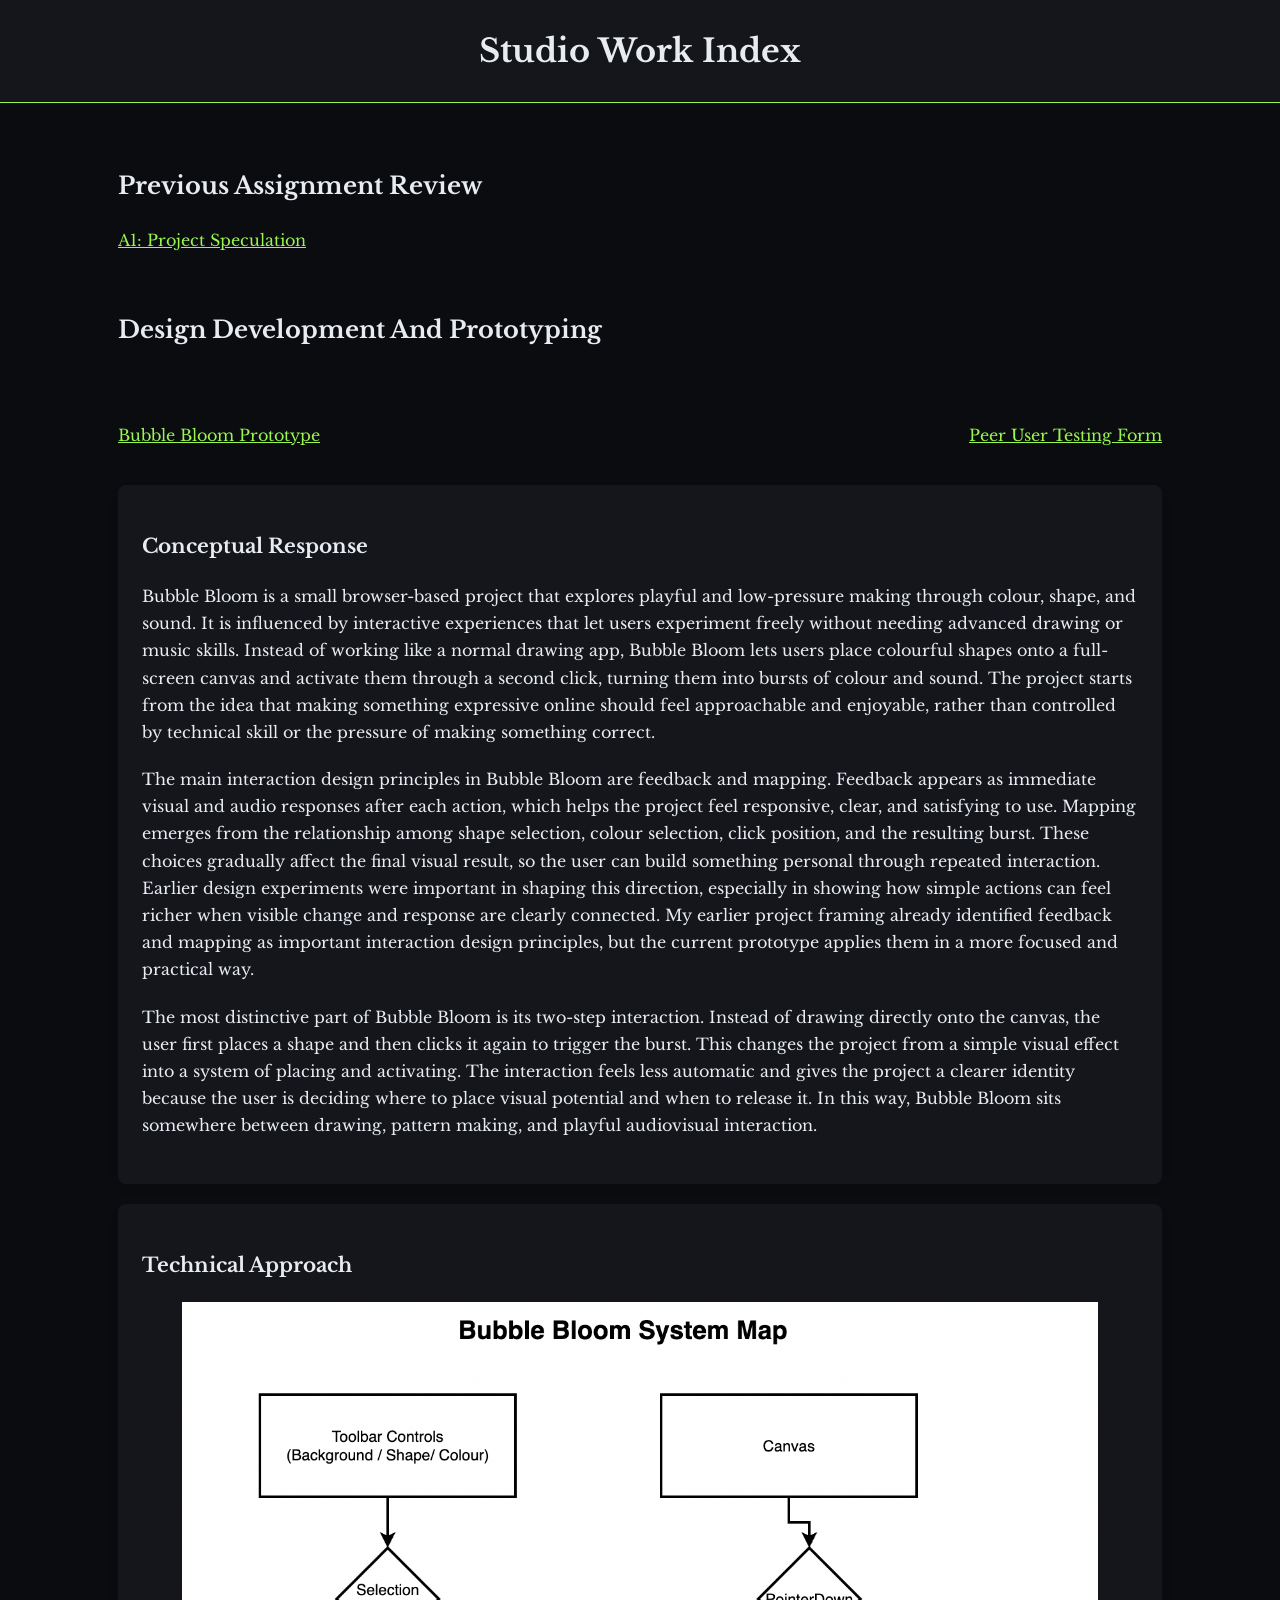
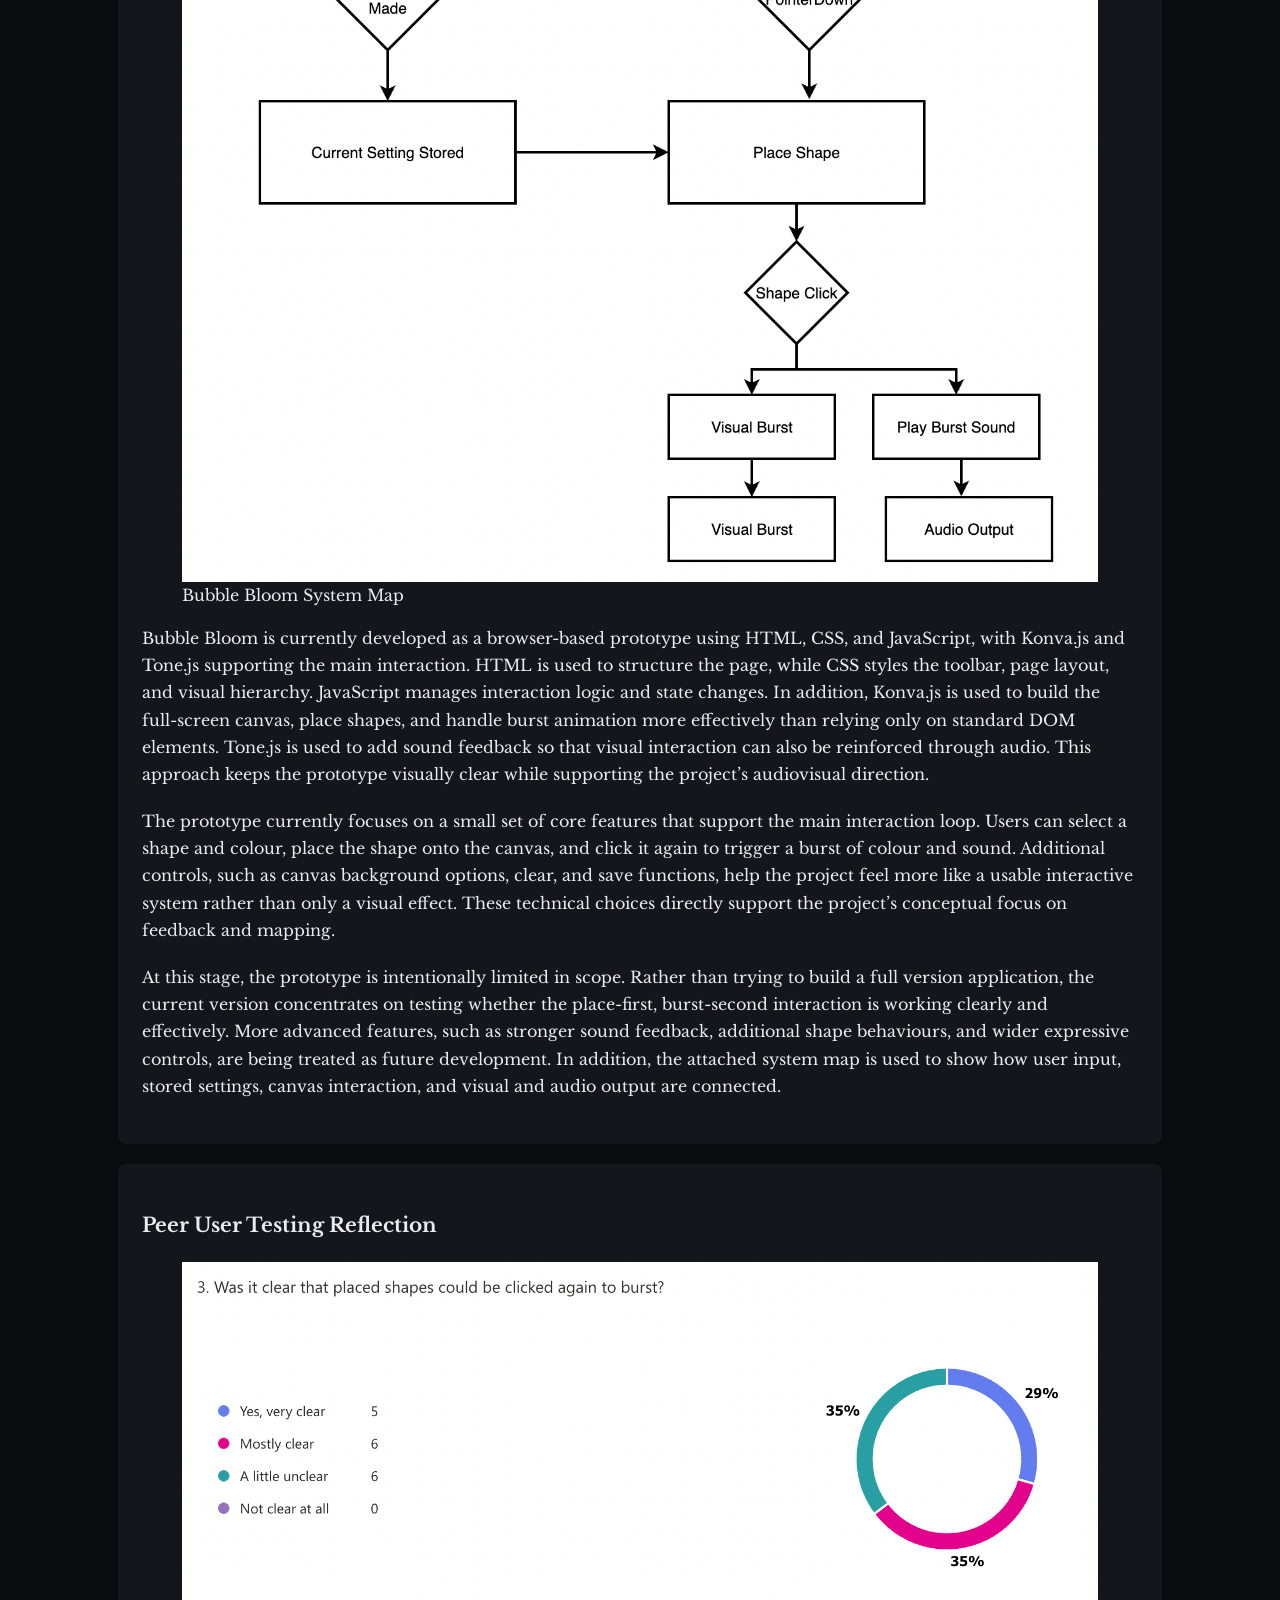
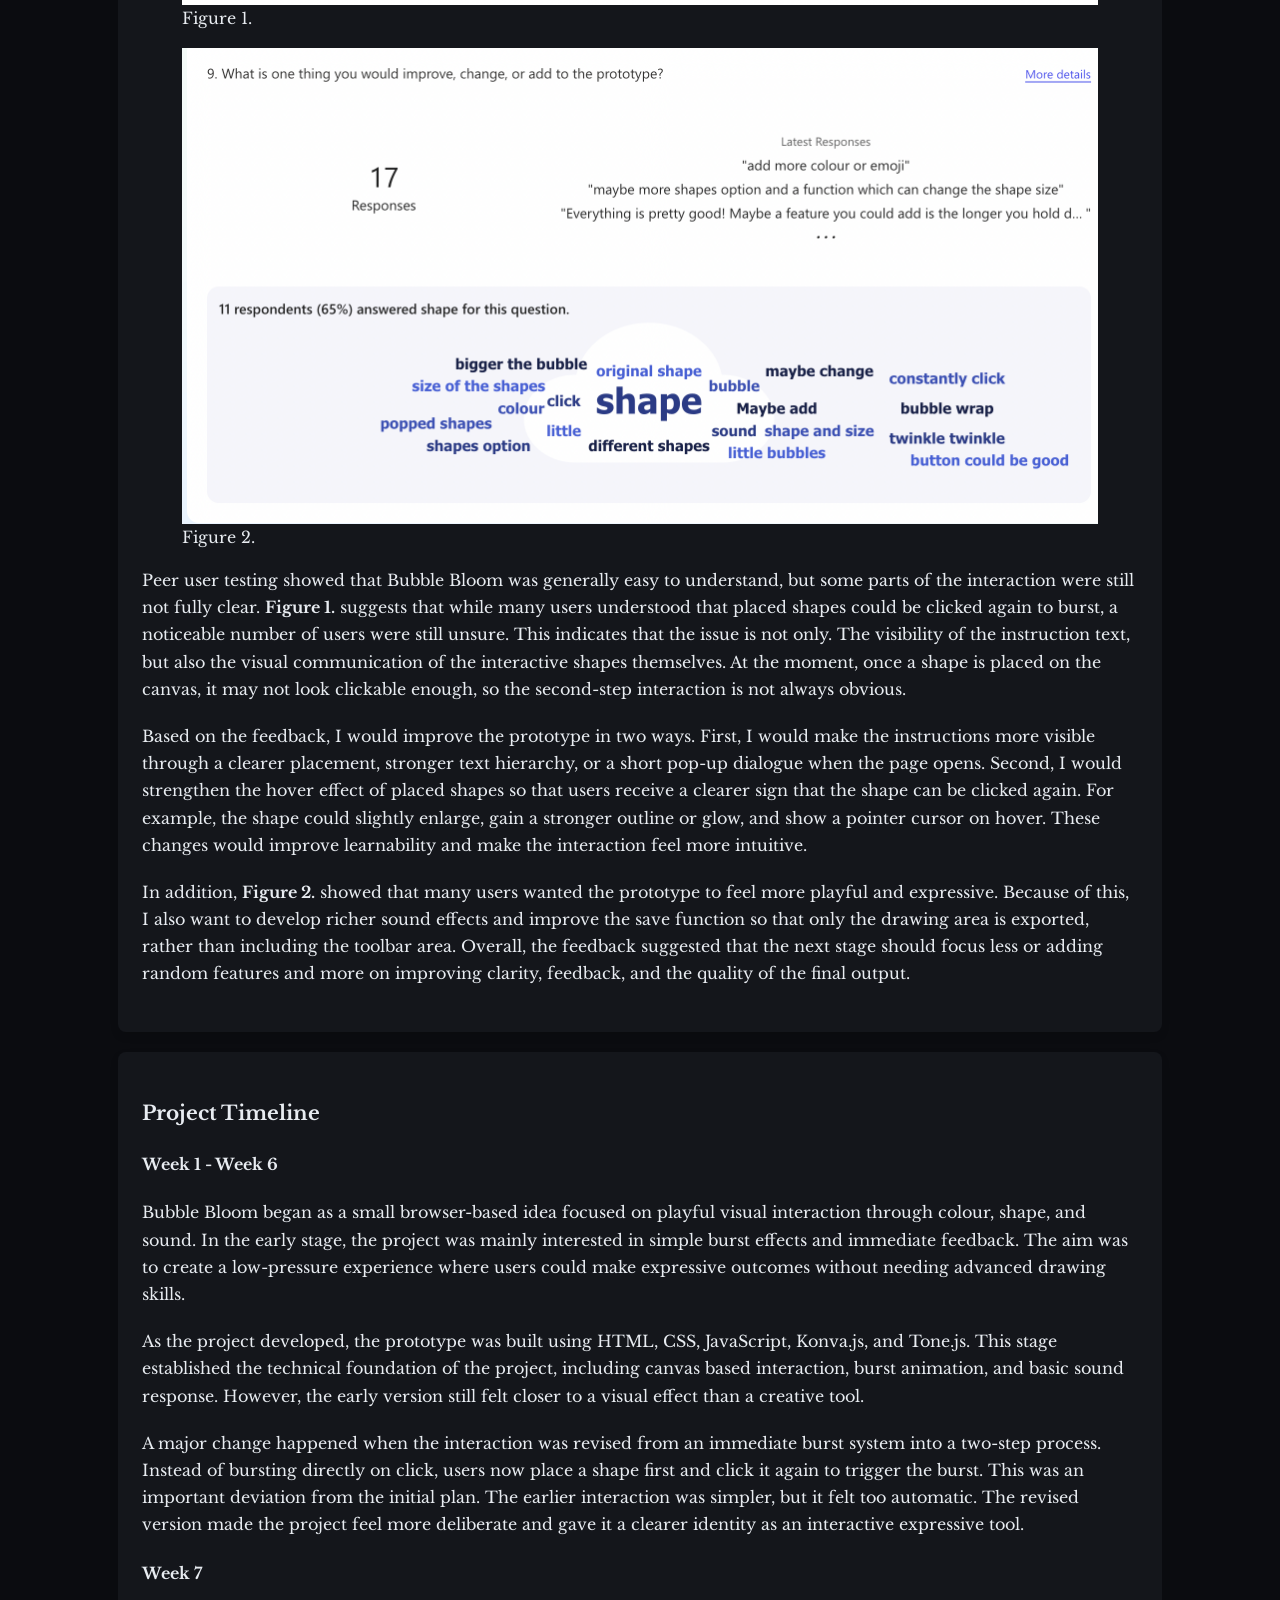
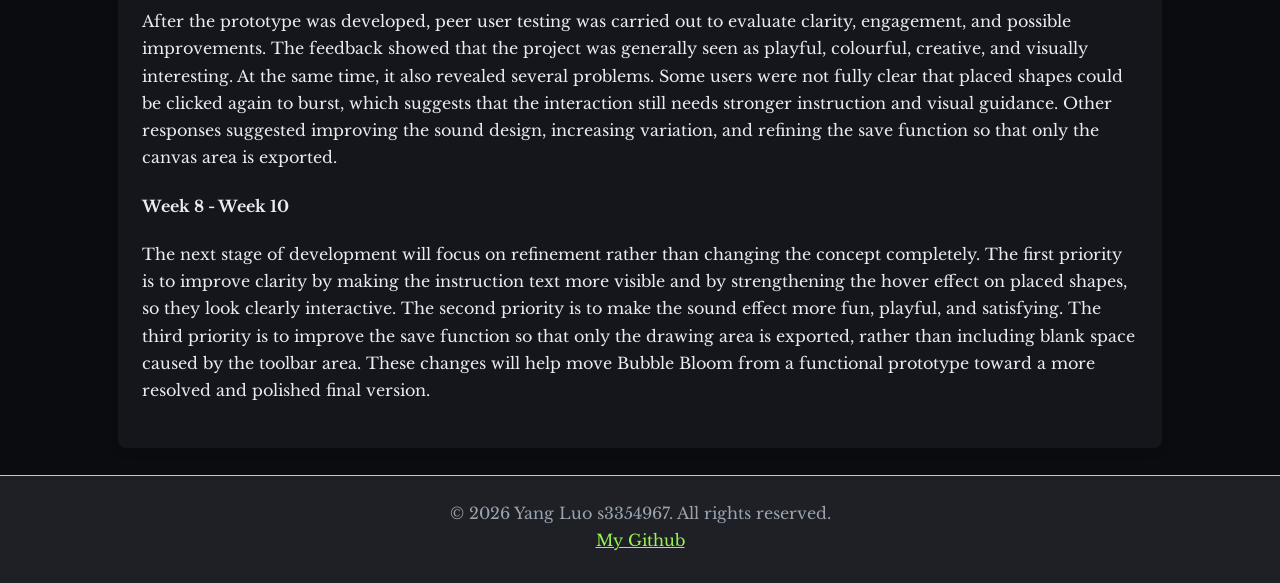
==== commit f05700c3: "typo fixed" ====
--- a/index.html
+++ b/index.html
@@ -223,7 +223,7 @@
           The next stage of development will focus on refinement rather than
           changing the concept completely. The first priority is to improve
           clarity by making the instruction text more visible and by
-          strengthening the hover effect on placed shapes so they look clearly
+          strengthening the hover effect on placed shapes, so they look clearly
           interactive. The second priority is to make the sound effect more fun,
           playful, and satisfying. The third priority is to improve the save
           function so that only the drawing area is exported, rather than
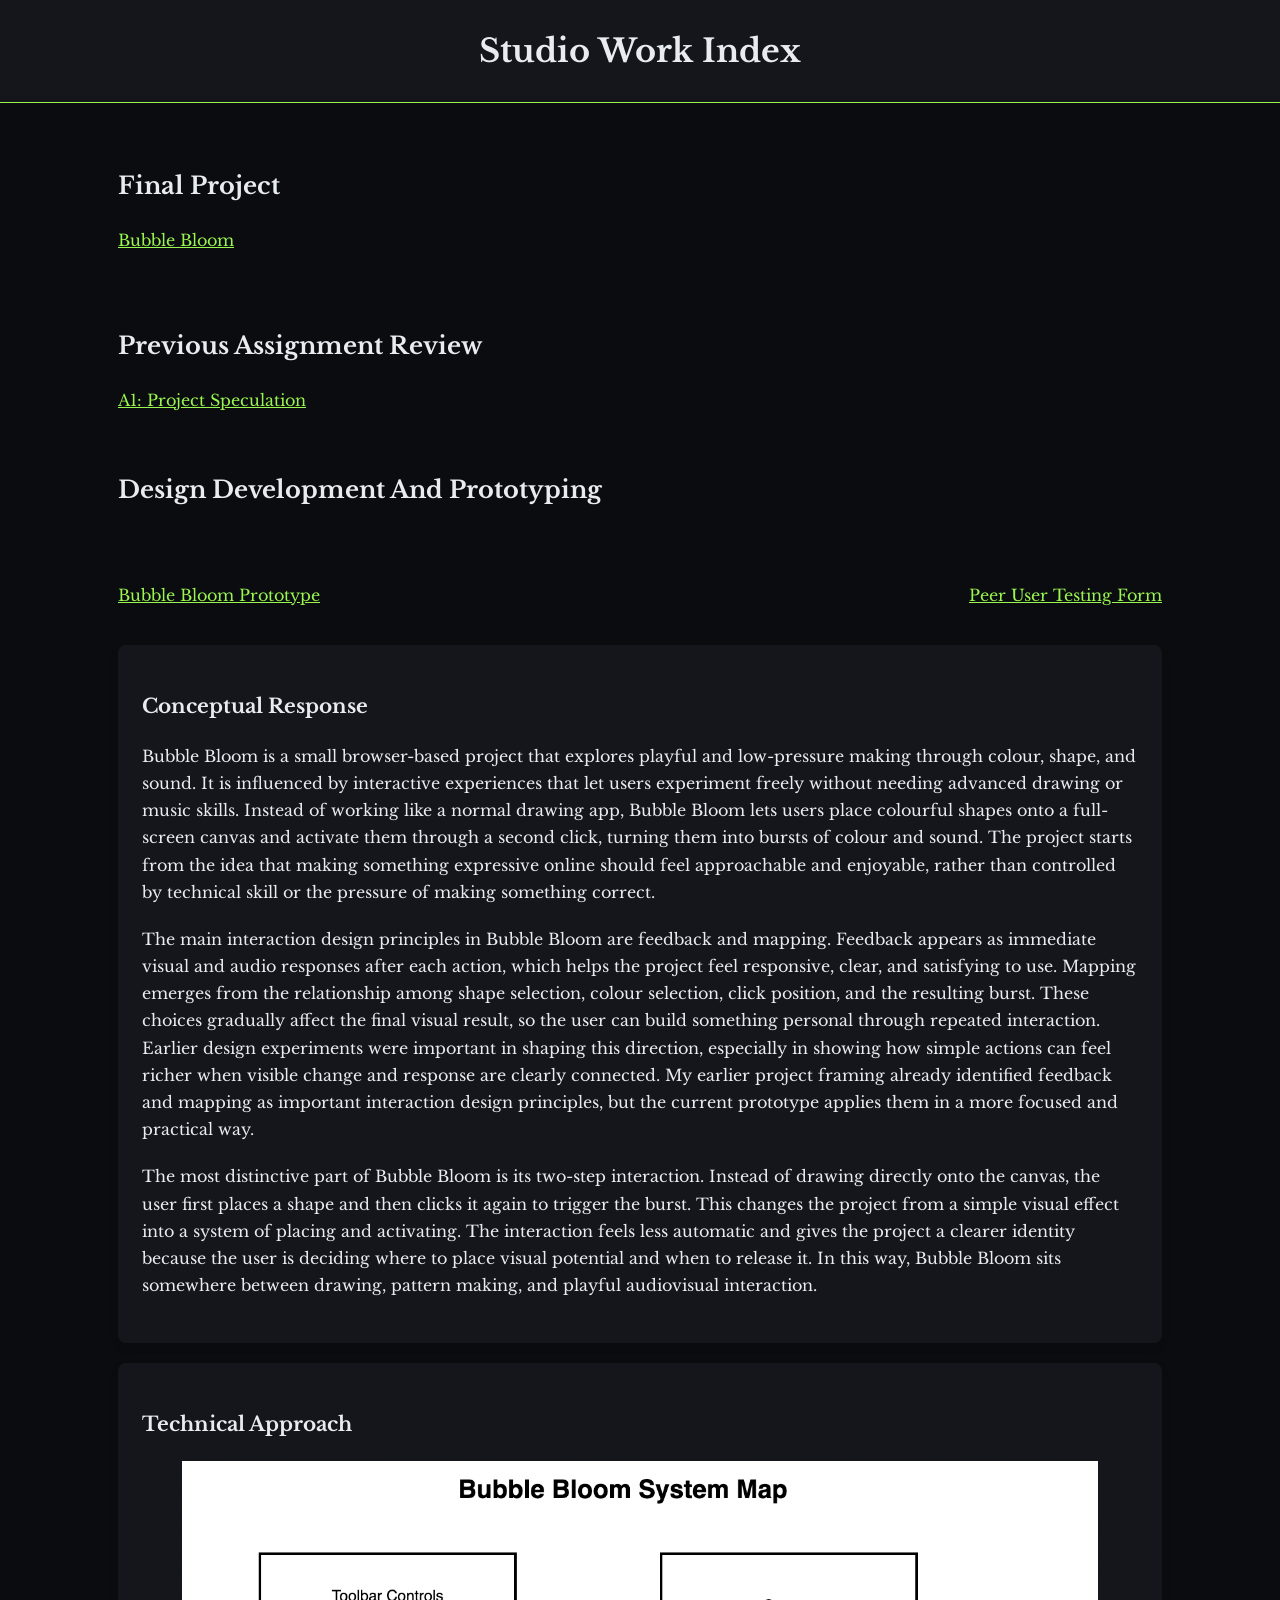
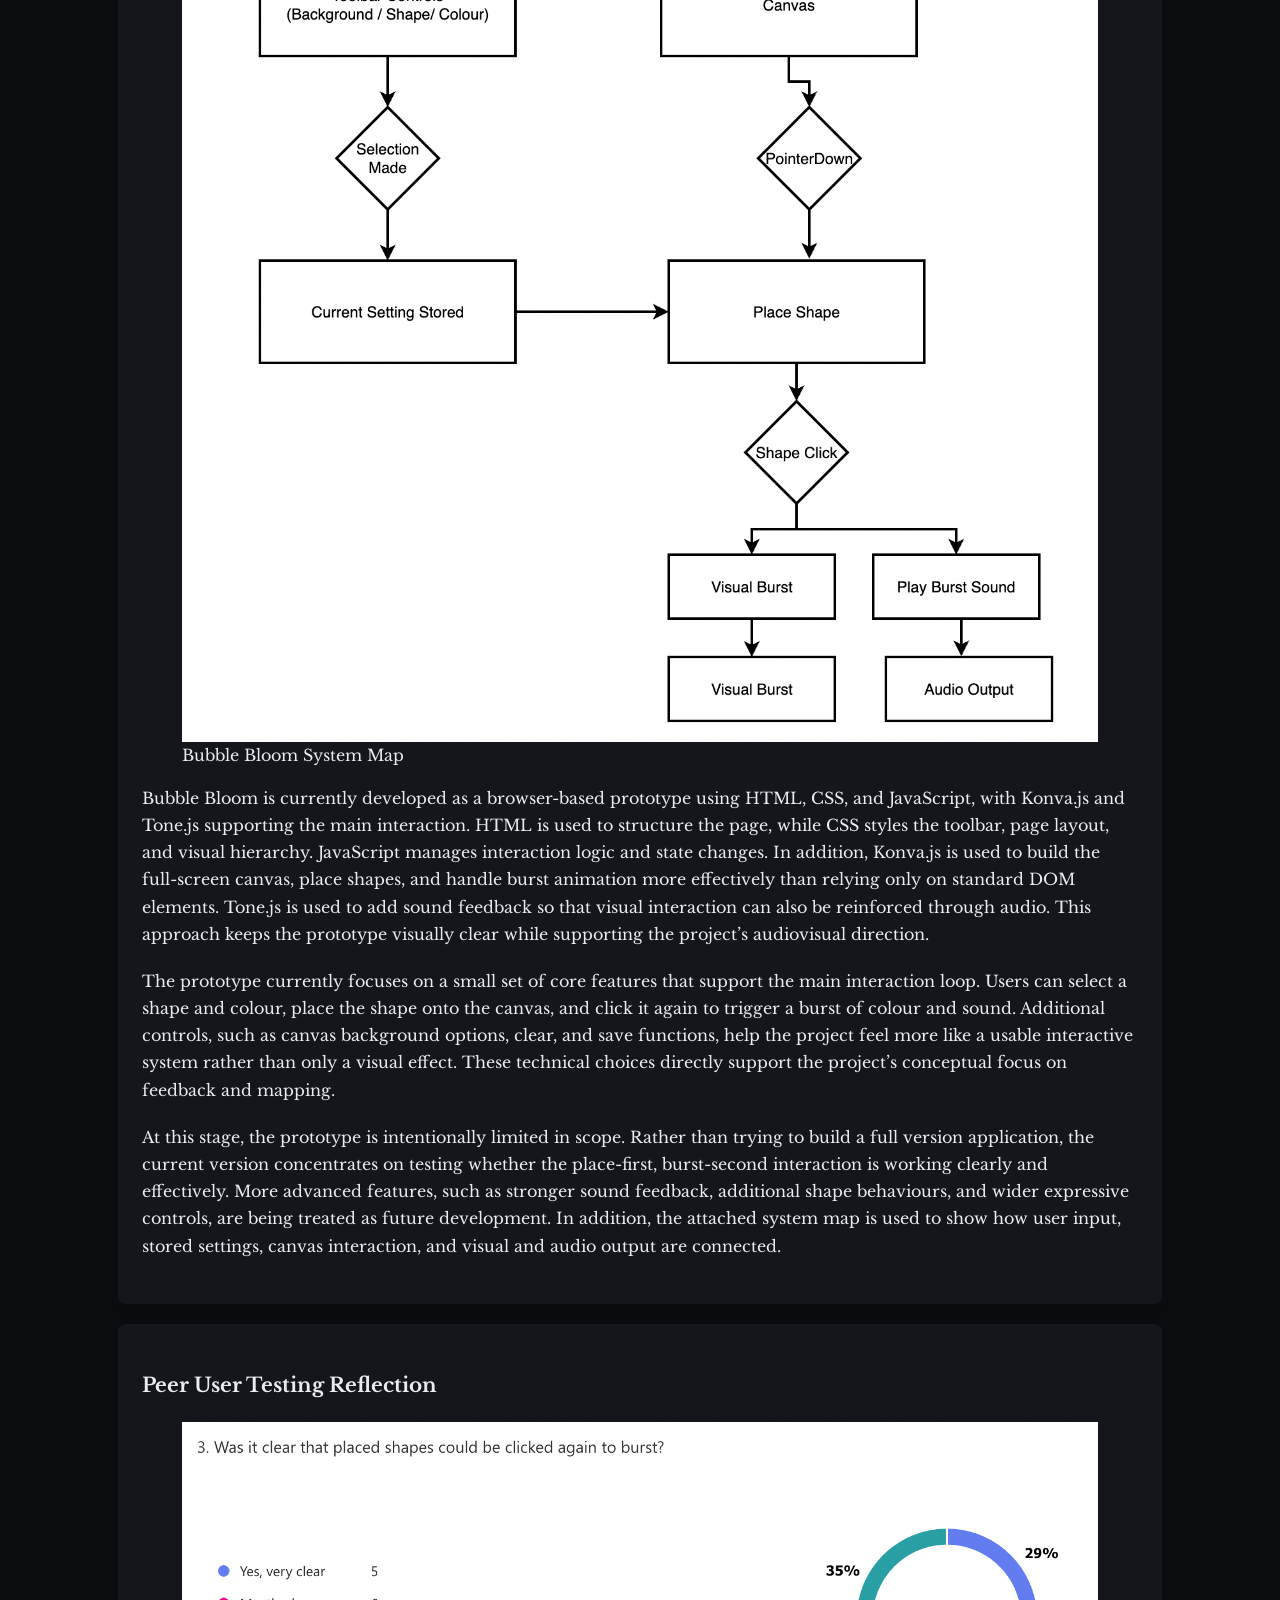
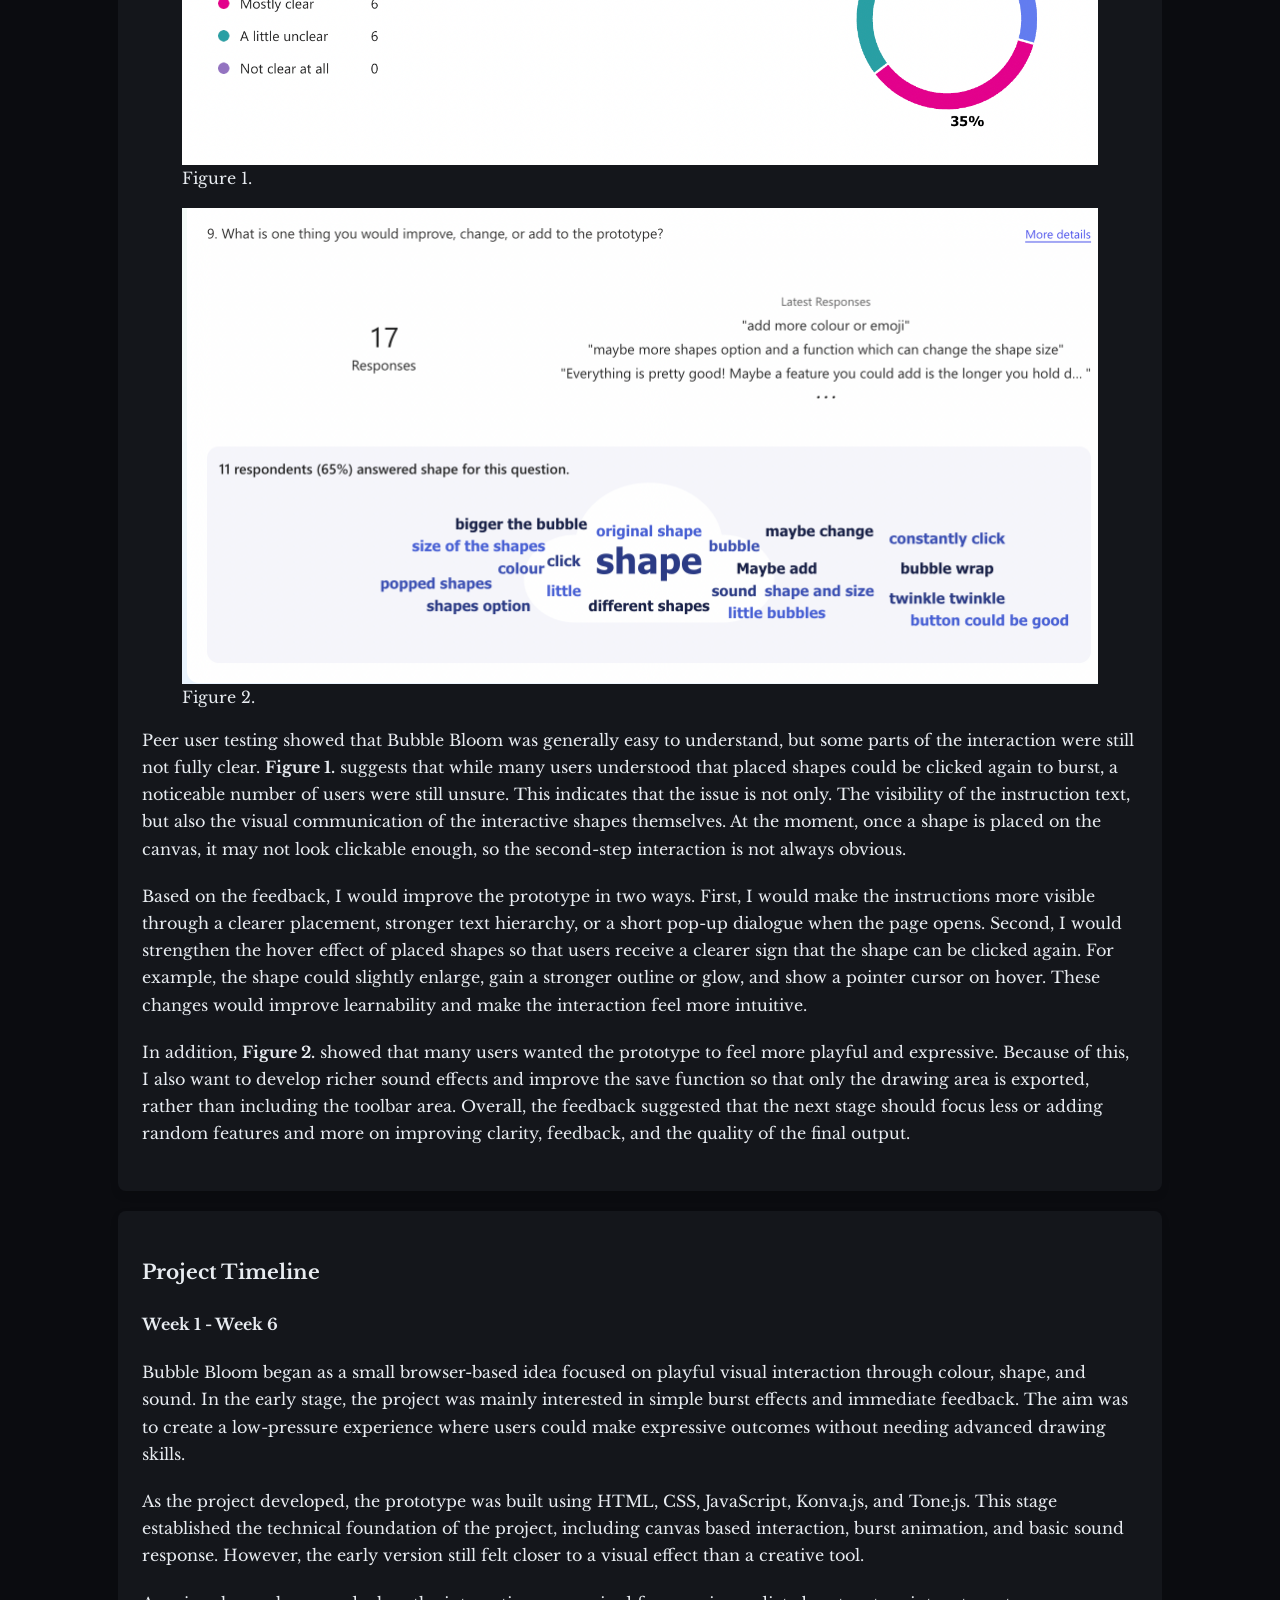
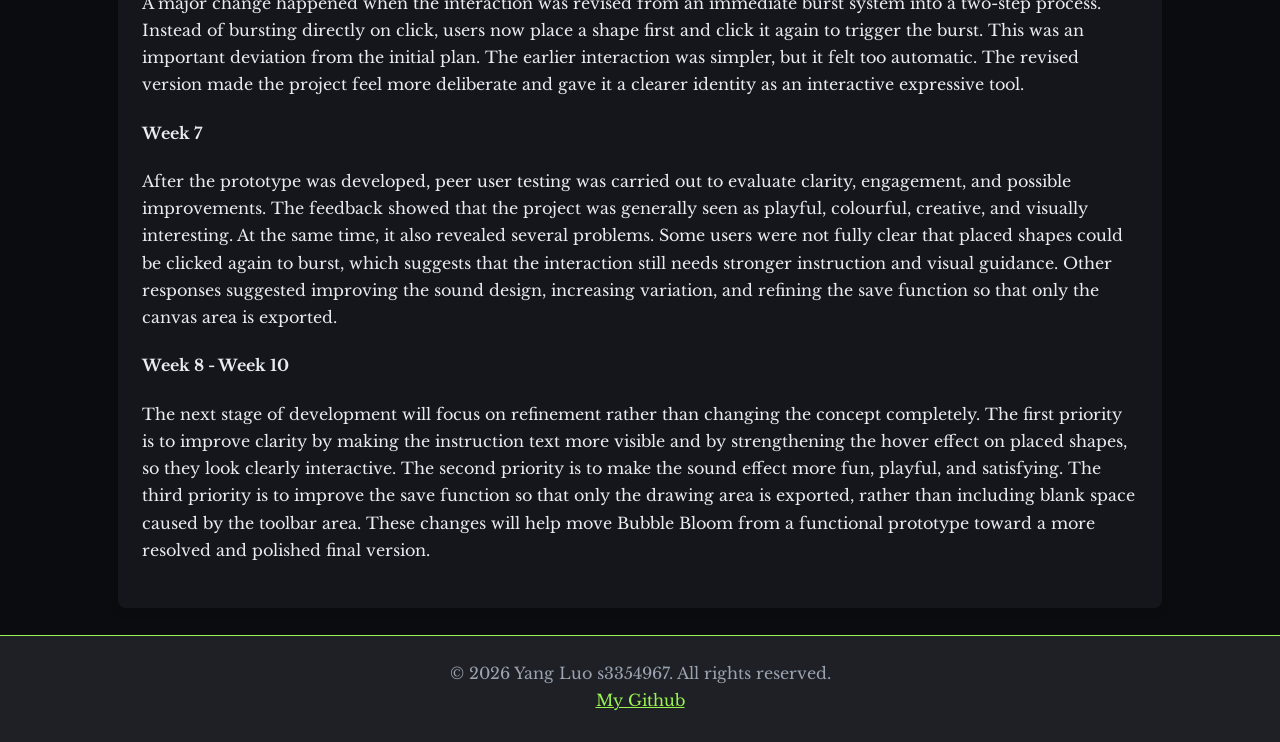
==== commit b0a0ac5b: "update project link" ====
--- a/index.html
+++ b/index.html
@@ -31,6 +31,14 @@
     </header>
     <main class="container">
       <section>
+        <h2>Final Project</h2>
+        <nav>
+          <a href="https://bubblebloom-final.netlify.app" target="_blank">
+            Bubble Bloom
+          </a>
+        </nav>
+      </section>
+      <section>
         <h2>Previous Assignment Review</h2>
         <nav>
           <a href="./at1ProjectSpeculation/" target="_blank"
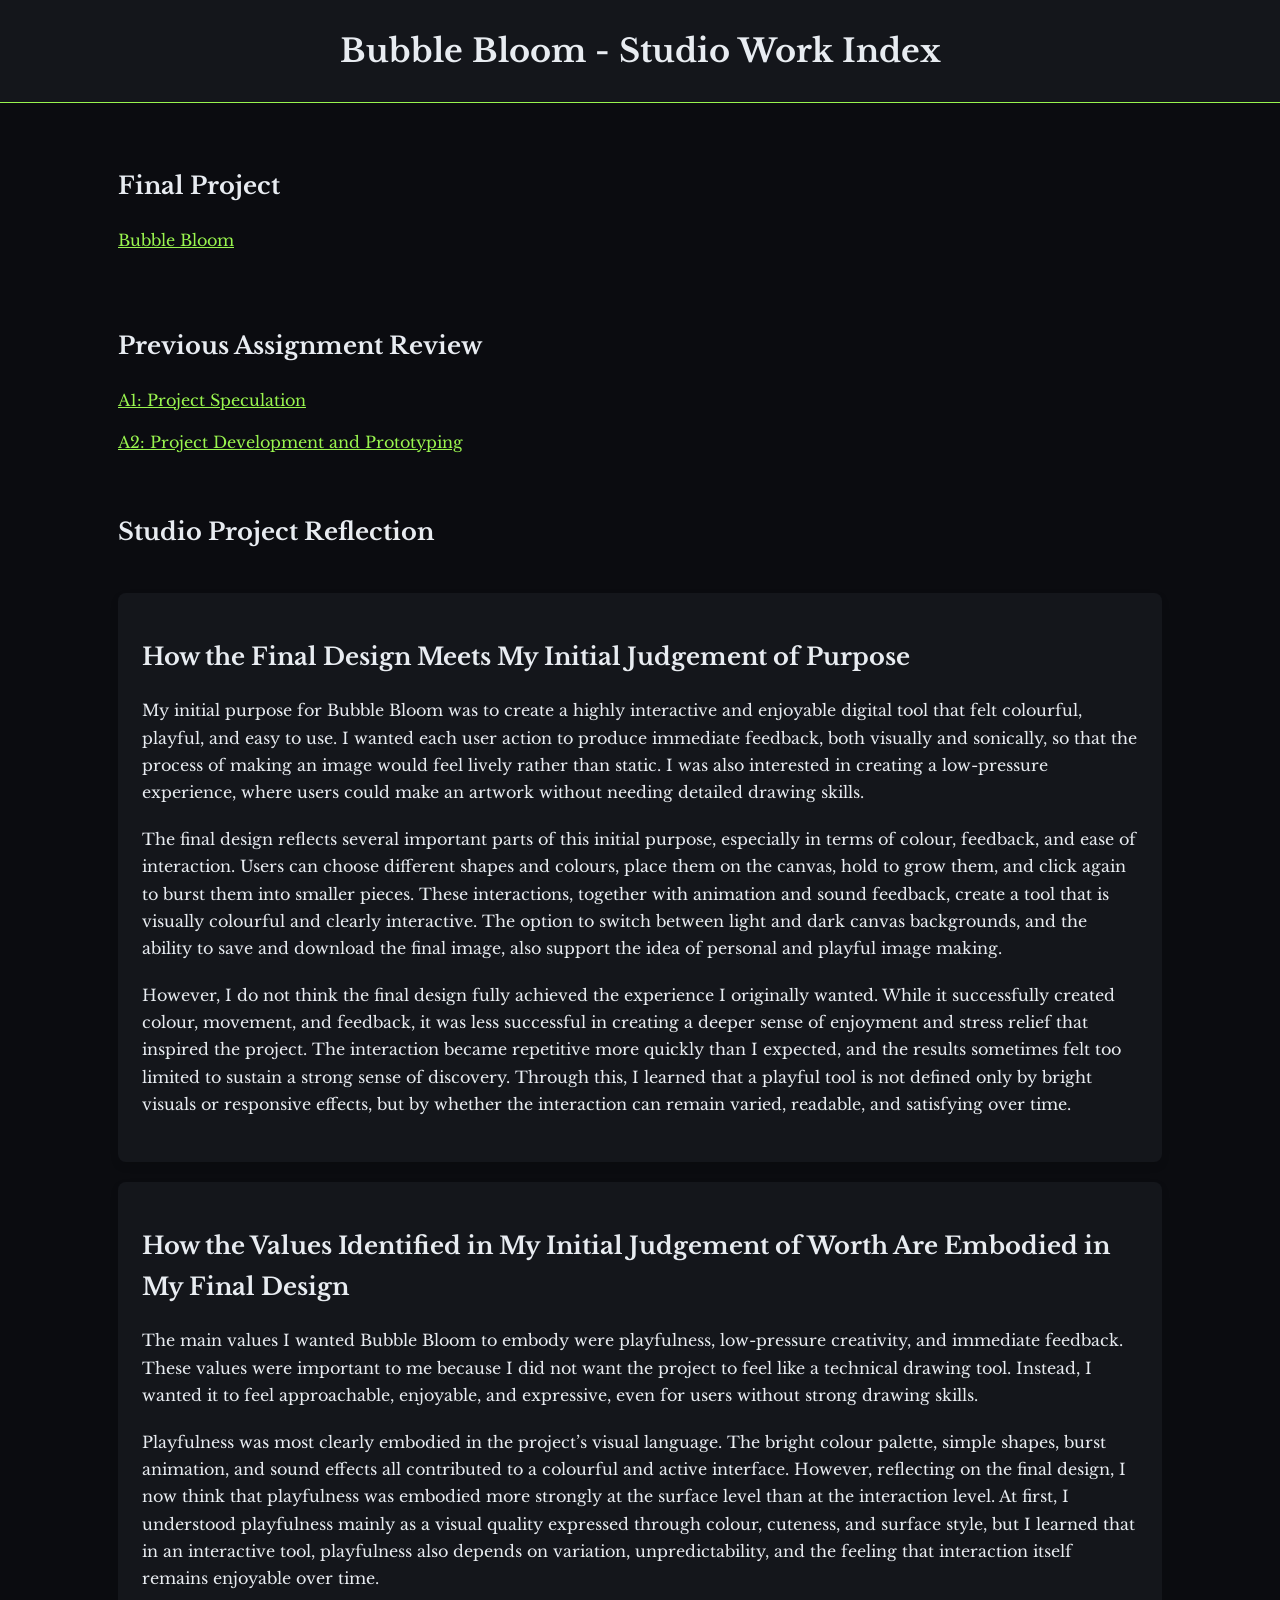
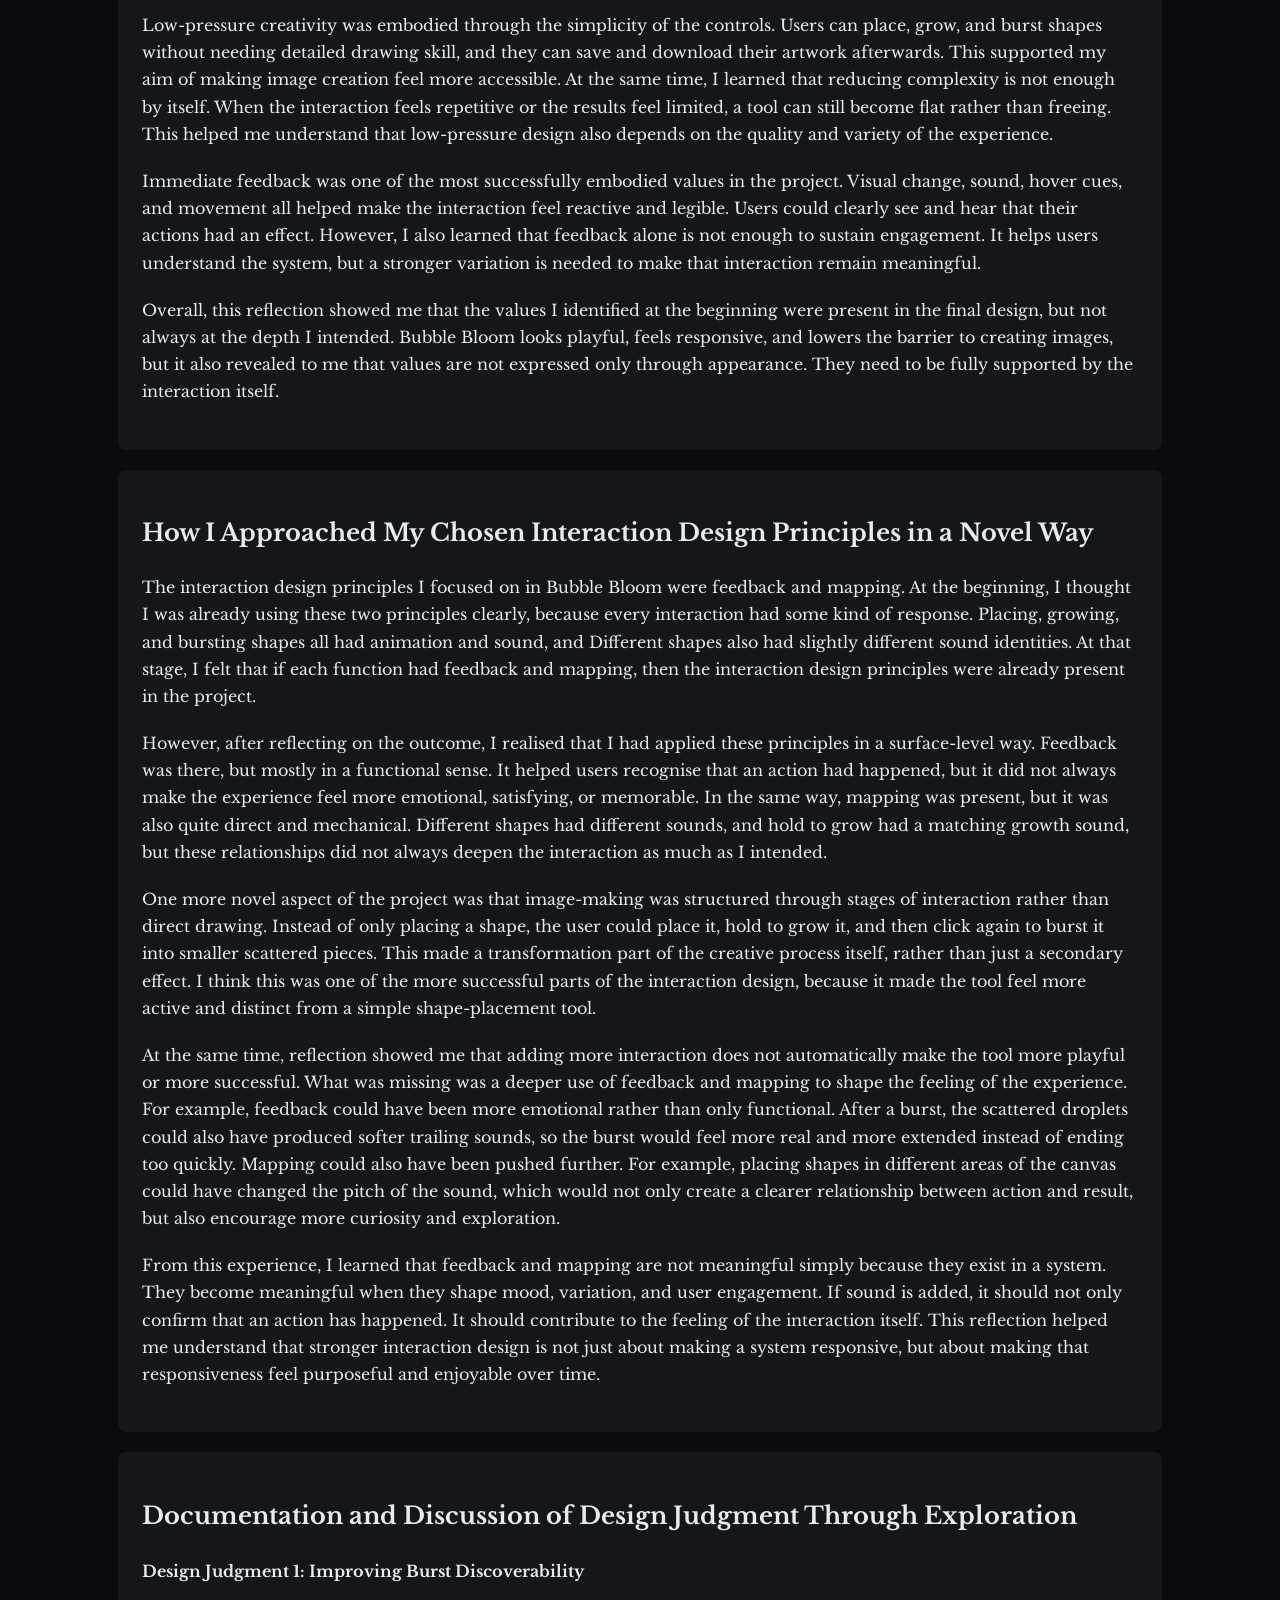
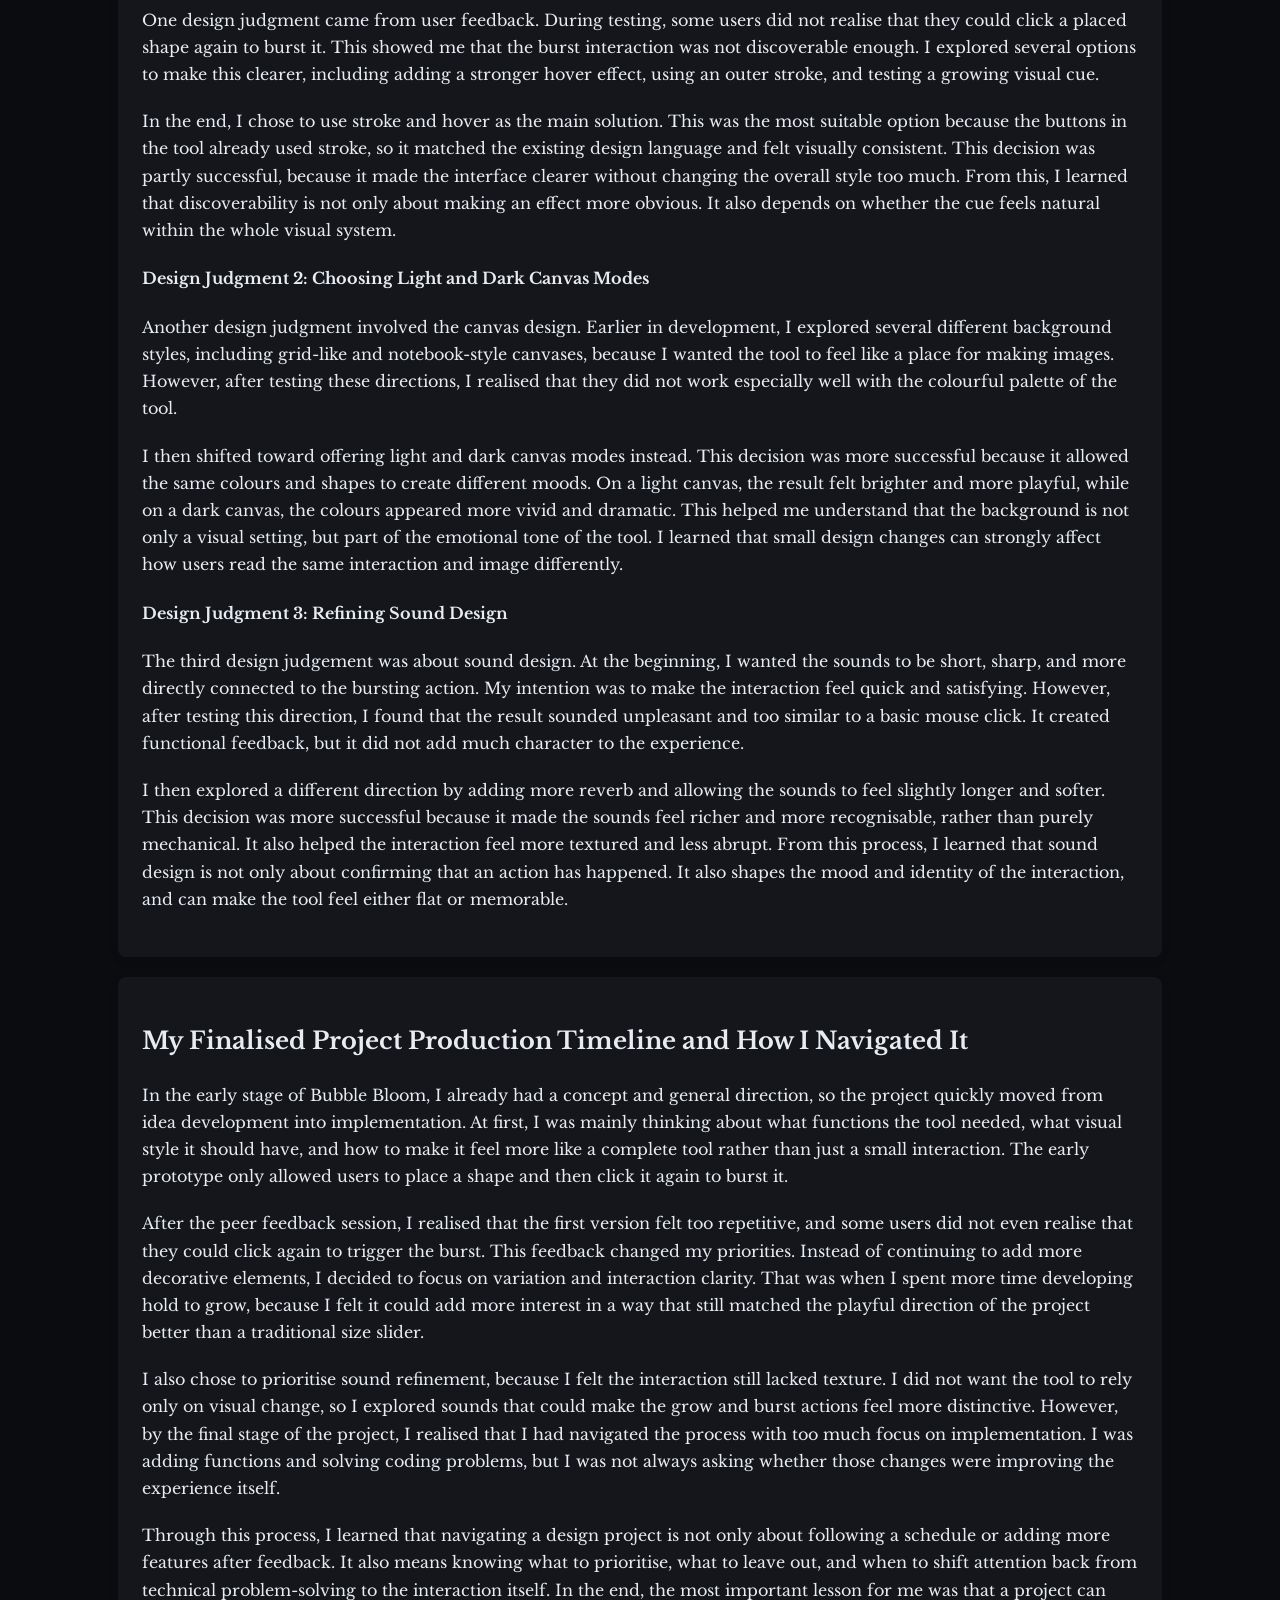
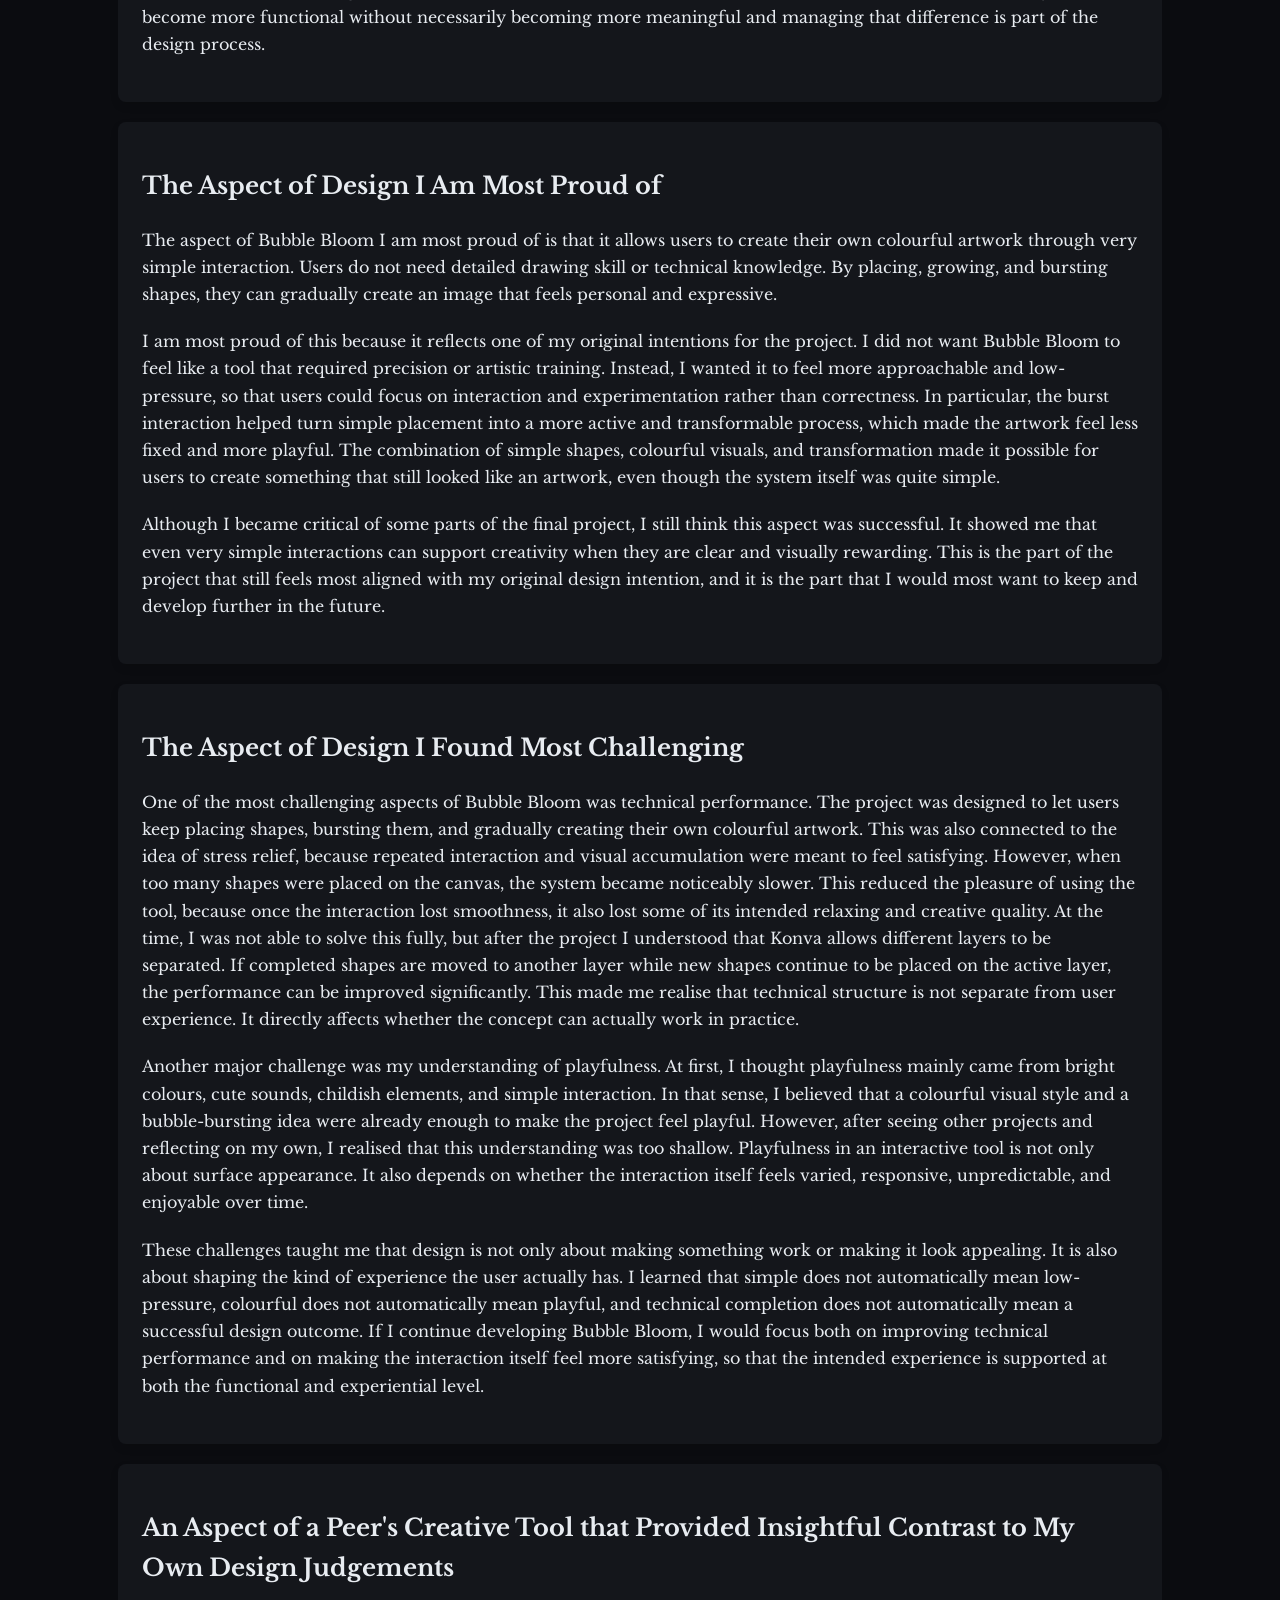
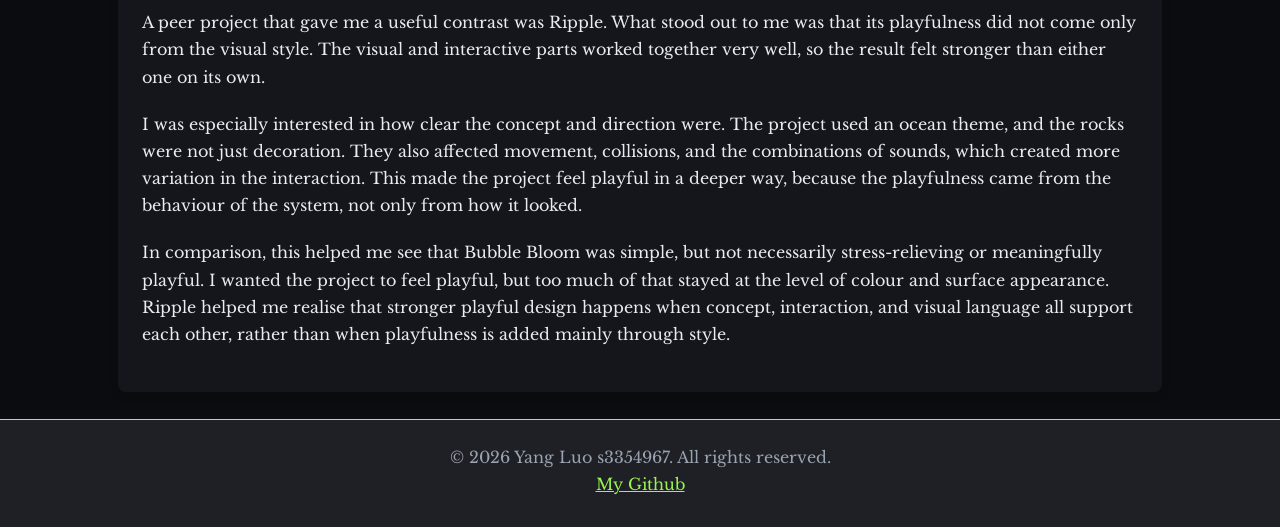
==== commit 1805f456: "at4 updated updated" ====
--- a/index.html
+++ b/index.html
@@ -27,7 +27,7 @@
   </head>
   <body>
     <header>
-      <h1>Studio Work Index</h1>
+      <h1>Bubble Bloom - Studio Work Index</h1>
     </header>
     <main class="container">
       <section>
@@ -45,199 +45,373 @@
             >A1: Project Speculation</a
           >
         </nav>
+        <nav>
+          <a href="at2ProjectDevelopment/" target="_blank"
+            >A2: Project Development and Prototyping</a
+          >
+        </nav>
       </section>
 
-      <h2>Design Development And Prototyping</h2>
-      <section>
-        <nav>
-          <a href="https://bubblebloom-prototype.netlify.app/" target="_blank">
-            Bubble Bloom Prototype
-          </a>
-          <a href="https://forms.office.com/r/7JQgnVyDDe" target="_blank">
-            Peer User Testing Form
-          </a>
-        </nav>
-      </section>
-      <section class="card">
-        <h3>Conceptual Response</h3>
-        <p>
-          Bubble Bloom is a small browser-based project that explores playful
-          and low-pressure making through colour, shape, and sound. It is
-          influenced by interactive experiences that let users experiment freely
-          without needing advanced drawing or music skills. Instead of working
-          like a normal drawing app, Bubble Bloom lets users place colourful
-          shapes onto a full-screen canvas and activate them through a second
-          click, turning them into bursts of colour and sound. The project
-          starts from the idea that making something expressive online should
-          feel approachable and enjoyable, rather than controlled by technical
-          skill or the pressure of making something correct.
-        </p>
-        <p>
-          The main interaction design principles in Bubble Bloom are feedback
-          and mapping. Feedback appears as immediate visual and audio responses
-          after each action, which helps the project feel responsive, clear, and
-          satisfying to use. Mapping emerges from the relationship among shape
-          selection, colour selection, click position, and the resulting burst.
-          These choices gradually affect the final visual result, so the user
-          can build something personal through repeated interaction. Earlier
-          design experiments were important in shaping this direction,
-          especially in showing how simple actions can feel richer when visible
-          change and response are clearly connected. My earlier project framing
-          already identified feedback and mapping as important interaction
-          design principles, but the current prototype applies them in a more
-          focused and practical way.
-        </p>
-        <p>
-          The most distinctive part of Bubble Bloom is its two-step interaction.
-          Instead of drawing directly onto the canvas, the user first places a
-          shape and then clicks it again to trigger the burst. This changes the
-          project from a simple visual effect into a system of placing and
-          activating. The interaction feels less automatic and gives the project
-          a clearer identity because the user is deciding where to place visual
-          potential and when to release it. In this way, Bubble Bloom sits
-          somewhere between drawing, pattern making, and playful audiovisual
-          interaction.
-        </p>
-      </section>
-      <section class="card">
-        <h3>Technical Approach</h3>
-        <figure class="technical-item">
-          <img src="assets/Bubble Bloom System Map.png" alt="System Map" />
-          <figcaption>Bubble Bloom System Map</figcaption>
-        </figure>
-        <p>
-          Bubble Bloom is currently developed as a browser-based prototype using
-          HTML, CSS, and JavaScript, with Konva.js and Tone.js supporting the
-          main interaction. HTML is used to structure the page, while CSS styles
-          the toolbar, page layout, and visual hierarchy. JavaScript manages
-          interaction logic and state changes. In addition, Konva.js is used to
-          build the full-screen canvas, place shapes, and handle burst animation
-          more effectively than relying only on standard DOM elements. Tone.js
-          is used to add sound feedback so that visual interaction can also be
-          reinforced through audio. This approach keeps the prototype visually
-          clear while supporting the project’s audiovisual direction.
-        </p>
-        <p>
-          The prototype currently focuses on a small set of core features that
-          support the main interaction loop. Users can select a shape and
-          colour, place the shape onto the canvas, and click it again to trigger
-          a burst of colour and sound. Additional controls, such as canvas
-          background options, clear, and save functions, help the project feel
-          more like a usable interactive system rather than only a visual
-          effect. These technical choices directly support the project’s
-          conceptual focus on feedback and mapping.
-        </p>
-        <p>
-          At this stage, the prototype is intentionally limited in scope. Rather
-          than trying to build a full version application, the current version
-          concentrates on testing whether the place-first, burst-second
-          interaction is working clearly and effectively. More advanced
-          features, such as stronger sound feedback, additional shape
-          behaviours, and wider expressive controls, are being treated as future
-          development. In addition, the attached system map is used to show how
-          user input, stored settings, canvas interaction, and visual and audio
-          output are connected.
+      <h2>Studio Project Reflection</h2>
+
+      <section class="card">
+        <h2>How the Final Design Meets My Initial Judgement of Purpose</h2>
+        <p>
+          My initial purpose for Bubble Bloom was to create a highly interactive
+          and enjoyable digital tool that felt colourful, playful, and easy to
+          use. I wanted each user action to produce immediate feedback, both
+          visually and sonically, so that the process of making an image would
+          feel lively rather than static. I was also interested in creating a
+          low-pressure experience, where users could make an artwork without
+          needing detailed drawing skills.
+        </p>
+        <p>
+          The final design reflects several important parts of this initial
+          purpose, especially in terms of colour, feedback, and ease of
+          interaction. Users can choose different shapes and colours, place them
+          on the canvas, hold to grow them, and click again to burst them into
+          smaller pieces. These interactions, together with animation and sound
+          feedback, create a tool that is visually colourful and clearly
+          interactive. The option to switch between light and dark canvas
+          backgrounds, and the ability to save and download the final image,
+          also support the idea of personal and playful image making.
+        </p>
+        <p>
+          However, I do not think the final design fully achieved the experience
+          I originally wanted. While it successfully created colour, movement,
+          and feedback, it was less successful in creating a deeper sense of
+          enjoyment and stress relief that inspired the project. The interaction
+          became repetitive more quickly than I expected, and the results
+          sometimes felt too limited to sustain a strong sense of discovery.
+          Through this, I learned that a playful tool is not defined only by
+          bright visuals or responsive effects, but by whether the interaction
+          can remain varied, readable, and satisfying over time.
+        </p>
+      </section>
+      <section class="card">
+        <h2>
+          How the Values Identified in My Initial Judgement of Worth Are
+          Embodied in My Final Design
+        </h2>
+        <p>
+          The main values I wanted Bubble Bloom to embody were playfulness,
+          low-pressure creativity, and immediate feedback. These values were
+          important to me because I did not want the project to feel like a
+          technical drawing tool. Instead, I wanted it to feel approachable,
+          enjoyable, and expressive, even for users without strong drawing
+          skills.
+        </p>
+        <p>
+          Playfulness was most clearly embodied in the project’s visual
+          language. The bright colour palette, simple shapes, burst animation,
+          and sound effects all contributed to a colourful and active interface.
+          However, reflecting on the final design, I now think that playfulness
+          was embodied more strongly at the surface level than at the
+          interaction level. At first, I understood playfulness mainly as a
+          visual quality expressed through colour, cuteness, and surface style,
+          but I learned that in an interactive tool, playfulness also depends on
+          variation, unpredictability, and the feeling that interaction itself
+          remains enjoyable over time.
+        </p>
+        <p>
+          Low-pressure creativity was embodied through the simplicity of the
+          controls. Users can place, grow, and burst shapes without needing
+          detailed drawing skill, and they can save and download their artwork
+          afterwards. This supported my aim of making image creation feel more
+          accessible. At the same time, I learned that reducing complexity is
+          not enough by itself. When the interaction feels repetitive or the
+          results feel limited, a tool can still become flat rather than
+          freeing. This helped me understand that low-pressure design also
+          depends on the quality and variety of the experience.
+        </p>
+        <p>
+          Immediate feedback was one of the most successfully embodied values in
+          the project. Visual change, sound, hover cues, and movement all helped
+          make the interaction feel reactive and legible. Users could clearly
+          see and hear that their actions had an effect. However, I also learned
+          that feedback alone is not enough to sustain engagement. It helps
+          users understand the system, but a stronger variation is needed to
+          make that interaction remain meaningful.
+        </p>
+        <p>
+          Overall, this reflection showed me that the values I identified at the
+          beginning were present in the final design, but not always at the
+          depth I intended. Bubble Bloom looks playful, feels responsive, and
+          lowers the barrier to creating images, but it also revealed to me that
+          values are not expressed only through appearance. They need to be
+          fully supported by the interaction itself.
         </p>
       </section>
       <section id="feedback" class="card">
-        <h3>Peer User Testing Reflection</h3>
-        <div class="feedback-grid">
-          <figure class="feedback-item">
-            <img src="assets/feedback_1.png" alt="Feedback 1 screenshot" />
-            <figcaption>Figure 1.</figcaption>
-          </figure>
-          <figure class="feedback-item">
-            <img src="assets/feedback_2.png" alt="Feedback 2 screenshot" />
-            <figcaption>Figure 2.</figcaption>
-          </figure>
-        </div>
+        <h2>
+          How I Approached My Chosen Interaction Design Principles in a Novel
+          Way
+        </h2>
 
         <p>
-          Peer user testing showed that Bubble Bloom was generally easy to
-          understand, but some parts of the interaction were still not fully
-          clear. <strong>Figure 1.</strong> suggests that while many users
-          understood that placed shapes could be clicked again to burst, a
-          noticeable number of users were still unsure. This indicates that the
-          issue is not only. The visibility of the instruction text, but also
-          the visual communication of the interactive shapes themselves. At the
-          moment, once a shape is placed on the canvas, it may not look
-          clickable enough, so the second-step interaction is not always
-          obvious.
-        </p>
-        <p>
-          Based on the feedback, I would improve the prototype in two ways.
-          First, I would make the instructions more visible through a clearer
-          placement, stronger text hierarchy, or a short pop-up dialogue when
-          the page opens. Second, I would strengthen the hover effect of placed
-          shapes so that users receive a clearer sign that the shape can be
-          clicked again. For example, the shape could slightly enlarge, gain a
-          stronger outline or glow, and show a pointer cursor on hover. These
-          changes would improve learnability and make the interaction feel more
-          intuitive.
-        </p>
-        <p>
-          In addition, <strong>Figure 2.</strong> showed that many users wanted
-          the prototype to feel more playful and expressive. Because of this, I
-          also want to develop richer sound effects and improve the save
-          function so that only the drawing area is exported, rather than
-          including the toolbar area. Overall, the feedback suggested that the
-          next stage should focus less or adding random features and more on
-          improving clarity, feedback, and the quality of the final output.
-        </p>
-      </section>
-      <section class="card">
-        <h3>Project Timeline</h3>
-        <h4>Week 1 - Week 6</h4>
-        <p>
-          Bubble Bloom began as a small browser-based idea focused on playful
-          visual interaction through colour, shape, and sound. In the early
-          stage, the project was mainly interested in simple burst effects and
-          immediate feedback. The aim was to create a low-pressure experience
-          where users could make expressive outcomes without needing advanced
-          drawing skills.
-        </p>
-        <p>
-          As the project developed, the prototype was built using HTML, CSS,
-          JavaScript, Konva.js, and Tone.js. This stage established the
-          technical foundation of the project, including canvas based
-          interaction, burst animation, and basic sound response. However, the
-          early version still felt closer to a visual effect than a creative
-          tool.
-        </p>
-        <p>
-          A major change happened when the interaction was revised from an
-          immediate burst system into a two-step process. Instead of bursting
-          directly on click, users now place a shape first and click it again to
-          trigger the burst. This was an important deviation from the initial
-          plan. The earlier interaction was simpler, but it felt too automatic.
-          The revised version made the project feel more deliberate and gave it
-          a clearer identity as an interactive expressive tool.
-        </p>
-        <h4>Week 7</h4>
-        <p>
-          After the prototype was developed, peer user testing was carried out
-          to evaluate clarity, engagement, and possible improvements. The
-          feedback showed that the project was generally seen as playful,
-          colourful, creative, and visually interesting. At the same time, it
-          also revealed several problems. Some users were not fully clear that
-          placed shapes could be clicked again to burst, which suggests that the
-          interaction still needs stronger instruction and visual guidance.
-          Other responses suggested improving the sound design, increasing
-          variation, and refining the save function so that only the canvas area
-          is exported.
-        </p>
-        <h4>Week 8 - Week 10</h4>
-        <p>
-          The next stage of development will focus on refinement rather than
-          changing the concept completely. The first priority is to improve
-          clarity by making the instruction text more visible and by
-          strengthening the hover effect on placed shapes, so they look clearly
-          interactive. The second priority is to make the sound effect more fun,
-          playful, and satisfying. The third priority is to improve the save
-          function so that only the drawing area is exported, rather than
-          including blank space caused by the toolbar area. These changes will
-          help move Bubble Bloom from a functional prototype toward a more
-          resolved and polished final version.
+          The interaction design principles I focused on in Bubble Bloom were
+          feedback and mapping. At the beginning, I thought I was already using
+          these two principles clearly, because every interaction had some kind
+          of response. Placing, growing, and bursting shapes all had animation
+          and sound, and Different shapes also had slightly different sound
+          identities. At that stage, I felt that if each function had feedback
+          and mapping, then the interaction design principles were already
+          present in the project.
+        </p>
+        <p>
+          However, after reflecting on the outcome, I realised that I had
+          applied these principles in a surface-level way. Feedback was there,
+          but mostly in a functional sense. It helped users recognise that an
+          action had happened, but it did not always make the experience feel
+          more emotional, satisfying, or memorable. In the same way, mapping was
+          present, but it was also quite direct and mechanical. Different shapes
+          had different sounds, and hold to grow had a matching growth sound,
+          but these relationships did not always deepen the interaction as much
+          as I intended.
+        </p>
+        <p>
+          One more novel aspect of the project was that image-making was
+          structured through stages of interaction rather than direct drawing.
+          Instead of only placing a shape, the user could place it, hold to grow
+          it, and then click again to burst it into smaller scattered pieces.
+          This made a transformation part of the creative process itself, rather
+          than just a secondary effect. I think this was one of the more
+          successful parts of the interaction design, because it made the tool
+          feel more active and distinct from a simple shape-placement tool.
+        </p>
+        <p>
+          At the same time, reflection showed me that adding more interaction
+          does not automatically make the tool more playful or more successful.
+          What was missing was a deeper use of feedback and mapping to shape the
+          feeling of the experience. For example, feedback could have been more
+          emotional rather than only functional. After a burst, the scattered
+          droplets could also have produced softer trailing sounds, so the burst
+          would feel more real and more extended instead of ending too quickly.
+          Mapping could also have been pushed further. For example, placing
+          shapes in different areas of the canvas could have changed the pitch
+          of the sound, which would not only create a clearer relationship
+          between action and result, but also encourage more curiosity and
+          exploration.
+        </p>
+        <p>
+          From this experience, I learned that feedback and mapping are not
+          meaningful simply because they exist in a system. They become
+          meaningful when they shape mood, variation, and user engagement. If
+          sound is added, it should not only confirm that an action has
+          happened. It should contribute to the feeling of the interaction
+          itself. This reflection helped me understand that stronger interaction
+          design is not just about making a system responsive, but about making
+          that responsiveness feel purposeful and enjoyable over time.
+        </p>
+      </section>
+      <section class="card">
+        <h2>
+          Documentation and Discussion of Design Judgment Through Exploration
+        </h2>
+        <h4>Design Judgment 1: Improving Burst Discoverability</h4>
+        <p>
+          One design judgment came from user feedback. During testing, some
+          users did not realise that they could click a placed shape again to
+          burst it. This showed me that the burst interaction was not
+          discoverable enough. I explored several options to make this clearer,
+          including adding a stronger hover effect, using an outer stroke, and
+          testing a growing visual cue.
+        </p>
+        <p>
+          In the end, I chose to use stroke and hover as the main solution. This
+          was the most suitable option because the buttons in the tool already
+          used stroke, so it matched the existing design language and felt
+          visually consistent. This decision was partly successful, because it
+          made the interface clearer without changing the overall style too
+          much. From this, I learned that discoverability is not only about
+          making an effect more obvious. It also depends on whether the cue
+          feels natural within the whole visual system.
+        </p>
+        <h4>Design Judgment 2: Choosing Light and Dark Canvas Modes</h4>
+        <p>
+          Another design judgment involved the canvas design. Earlier in
+          development, I explored several different background styles, including
+          grid-like and notebook-style canvases, because I wanted the tool to
+          feel like a place for making images. However, after testing these
+          directions, I realised that they did not work especially well with the
+          colourful palette of the tool.
+        </p>
+        <p>
+          I then shifted toward offering light and dark canvas modes instead.
+          This decision was more successful because it allowed the same colours
+          and shapes to create different moods. On a light canvas, the result
+          felt brighter and more playful, while on a dark canvas, the colours
+          appeared more vivid and dramatic. This helped me understand that the
+          background is not only a visual setting, but part of the emotional
+          tone of the tool. I learned that small design changes can strongly
+          affect how users read the same interaction and image differently.
+        </p>
+        <h4>Design Judgment 3: Refining Sound Design</h4>
+        <p>
+          The third design judgement was about sound design. At the beginning, I
+          wanted the sounds to be short, sharp, and more directly connected to
+          the bursting action. My intention was to make the interaction feel
+          quick and satisfying. However, after testing this direction, I found
+          that the result sounded unpleasant and too similar to a basic mouse
+          click. It created functional feedback, but it did not add much
+          character to the experience.
+        </p>
+        <p>
+          I then explored a different direction by adding more reverb and
+          allowing the sounds to feel slightly longer and softer. This decision
+          was more successful because it made the sounds feel richer and more
+          recognisable, rather than purely mechanical. It also helped the
+          interaction feel more textured and less abrupt. From this process, I
+          learned that sound design is not only about confirming that an action
+          has happened. It also shapes the mood and identity of the interaction,
+          and can make the tool feel either flat or memorable.
+        </p>
+      </section>
+      <section class="card">
+        <h2>My Finalised Project Production Timeline and How I Navigated It</h2>
+        <p>
+          In the early stage of Bubble Bloom, I already had a concept and
+          general direction, so the project quickly moved from idea development
+          into implementation. At first, I was mainly thinking about what
+          functions the tool needed, what visual style it should have, and how
+          to make it feel more like a complete tool rather than just a small
+          interaction. The early prototype only allowed users to place a shape
+          and then click it again to burst it.
+        </p>
+        <p>
+          After the peer feedback session, I realised that the first version
+          felt too repetitive, and some users did not even realise that they
+          could click again to trigger the burst. This feedback changed my
+          priorities. Instead of continuing to add more decorative elements, I
+          decided to focus on variation and interaction clarity. That was when I
+          spent more time developing hold to grow, because I felt it could add
+          more interest in a way that still matched the playful direction of the
+          project better than a traditional size slider.
+        </p>
+        <p>
+          I also chose to prioritise sound refinement, because I felt the
+          interaction still lacked texture. I did not want the tool to rely only
+          on visual change, so I explored sounds that could make the grow and
+          burst actions feel more distinctive. However, by the final stage of
+          the project, I realised that I had navigated the process with too much
+          focus on implementation. I was adding functions and solving coding
+          problems, but I was not always asking whether those changes were
+          improving the experience itself.
+        </p>
+        <p>
+          Through this process, I learned that navigating a design project is
+          not only about following a schedule or adding more features after
+          feedback. It also means knowing what to prioritise, what to leave out,
+          and when to shift attention back from technical problem-solving to the
+          interaction itself. In the end, the most important lesson for me was
+          that a project can become more functional without necessarily becoming
+          more meaningful and managing that difference is part of the design
+          process.
+        </p>
+      </section>
+      <section class="card">
+        <h2>The Aspect of Design I Am Most Proud of</h2>
+        <p>
+          The aspect of Bubble Bloom I am most proud of is that it allows users
+          to create their own colourful artwork through very simple interaction.
+          Users do not need detailed drawing skill or technical knowledge. By
+          placing, growing, and bursting shapes, they can gradually create an
+          image that feels personal and expressive.
+        </p>
+        <p>
+          I am most proud of this because it reflects one of my original
+          intentions for the project. I did not want Bubble Bloom to feel like a
+          tool that required precision or artistic training. Instead, I wanted
+          it to feel more approachable and low-pressure, so that users could
+          focus on interaction and experimentation rather than correctness. In
+          particular, the burst interaction helped turn simple placement into a
+          more active and transformable process, which made the artwork feel
+          less fixed and more playful. The combination of simple shapes,
+          colourful visuals, and transformation made it possible for users to
+          create something that still looked like an artwork, even though the
+          system itself was quite simple.
+        </p>
+        <p>
+          Although I became critical of some parts of the final project, I still
+          think this aspect was successful. It showed me that even very simple
+          interactions can support creativity when they are clear and visually
+          rewarding. This is the part of the project that still feels most
+          aligned with my original design intention, and it is the part that I
+          would most want to keep and develop further in the future.
+        </p>
+      </section>
+      <section class="card">
+        <h2>The Aspect of Design I Found Most Challenging</h2>
+        <p>
+          One of the most challenging aspects of Bubble Bloom was technical
+          performance. The project was designed to let users keep placing
+          shapes, bursting them, and gradually creating their own colourful
+          artwork. This was also connected to the idea of stress relief, because
+          repeated interaction and visual accumulation were meant to feel
+          satisfying. However, when too many shapes were placed on the canvas,
+          the system became noticeably slower. This reduced the pleasure of
+          using the tool, because once the interaction lost smoothness, it also
+          lost some of its intended relaxing and creative quality. At the time,
+          I was not able to solve this fully, but after the project I understood
+          that Konva allows different layers to be separated. If completed
+          shapes are moved to another layer while new shapes continue to be
+          placed on the active layer, the performance can be improved
+          significantly. This made me realise that technical structure is not
+          separate from user experience. It directly affects whether the concept
+          can actually work in practice.
+        </p>
+        <p>
+          Another major challenge was my understanding of playfulness. At first,
+          I thought playfulness mainly came from bright colours, cute sounds,
+          childish elements, and simple interaction. In that sense, I believed
+          that a colourful visual style and a bubble-bursting idea were already
+          enough to make the project feel playful. However, after seeing other
+          projects and reflecting on my own, I realised that this understanding
+          was too shallow. Playfulness in an interactive tool is not only about
+          surface appearance. It also depends on whether the interaction itself
+          feels varied, responsive, unpredictable, and enjoyable over time.
+        </p>
+        <p>
+          These challenges taught me that design is not only about making
+          something work or making it look appealing. It is also about shaping
+          the kind of experience the user actually has. I learned that simple
+          does not automatically mean low-pressure, colourful does not
+          automatically mean playful, and technical completion does not
+          automatically mean a successful design outcome. If I continue
+          developing Bubble Bloom, I would focus both on improving technical
+          performance and on making the interaction itself feel more satisfying,
+          so that the intended experience is supported at both the functional
+          and experiential level.
+        </p>
+      </section>
+      <section class="card">
+        <h2>
+          An Aspect of a Peer's Creative Tool that Provided Insightful Contrast
+          to My Own Design Judgements
+        </h2>
+        <p>
+          A peer project that gave me a useful contrast was Ripple. What stood
+          out to me was that its playfulness did not come only from the visual
+          style. The visual and interactive parts worked together very well, so
+          the result felt stronger than either one on its own.
+        </p>
+        <p>
+          I was especially interested in how clear the concept and direction
+          were. The project used an ocean theme, and the rocks were not just
+          decoration. They also affected movement, collisions, and the
+          combinations of sounds, which created more variation in the
+          interaction. This made the project feel playful in a deeper way,
+          because the playfulness came from the behaviour of the system, not
+          only from how it looked.
+        </p>
+        <p>
+          In comparison, this helped me see that Bubble Bloom was simple, but
+          not necessarily stress-relieving or meaningfully playful. I wanted the
+          project to feel playful, but too much of that stayed at the level of
+          colour and surface appearance. Ripple helped me realise that stronger
+          playful design happens when concept, interaction, and visual language
+          all support each other, rather than when playfulness is added mainly
+          through style.
         </p>
       </section>
     </main>
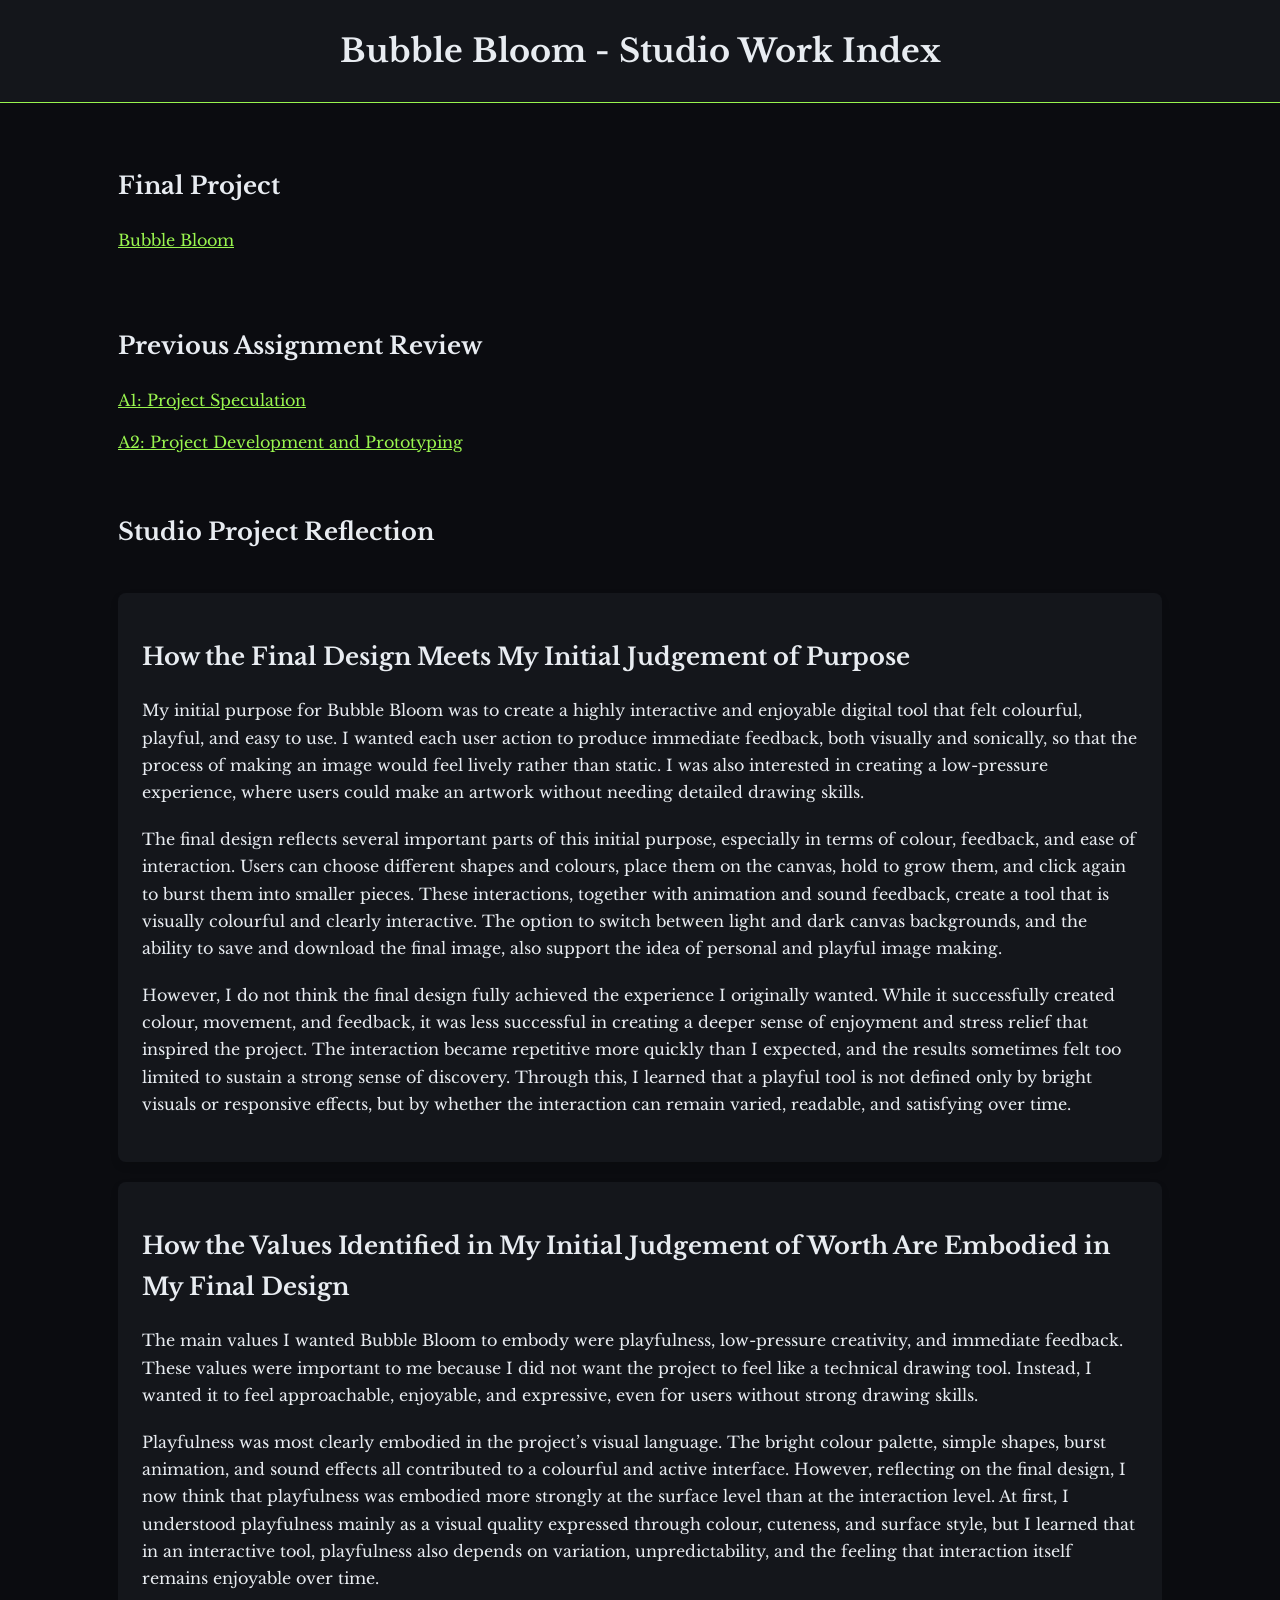
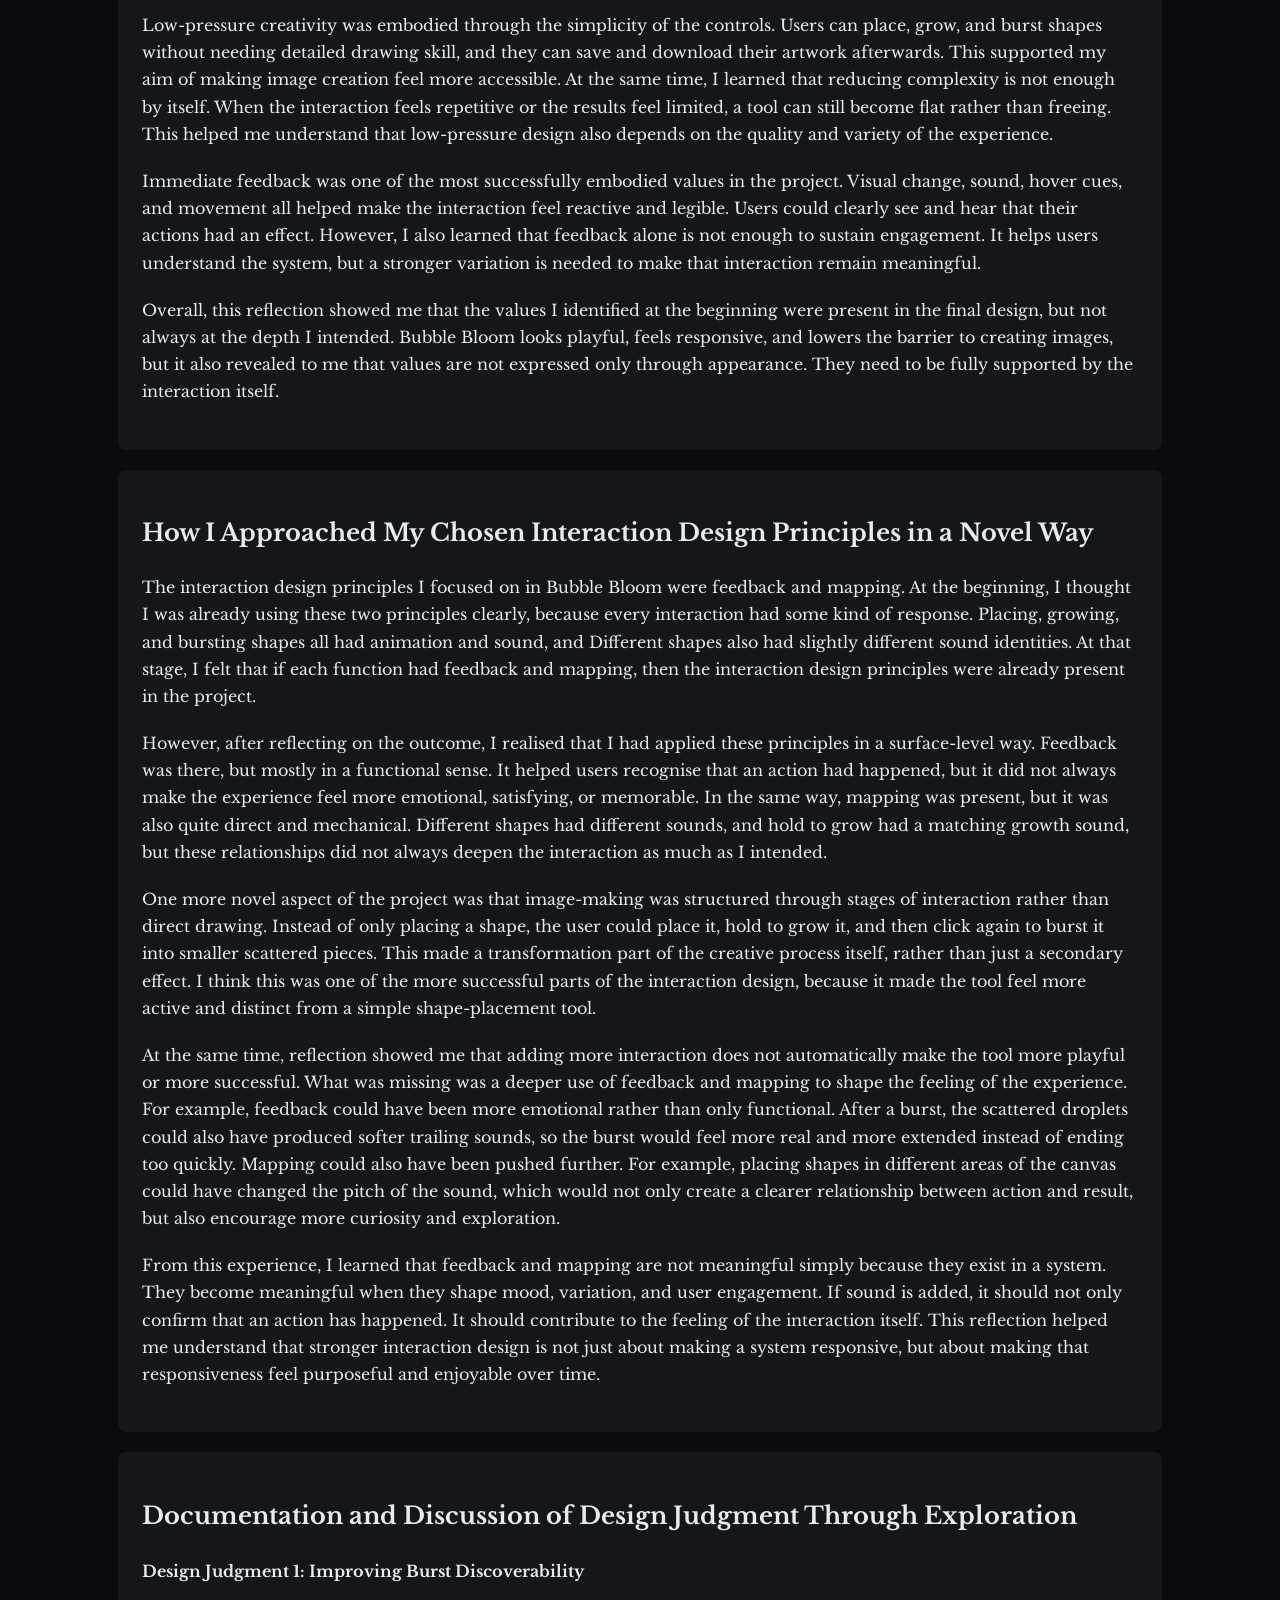
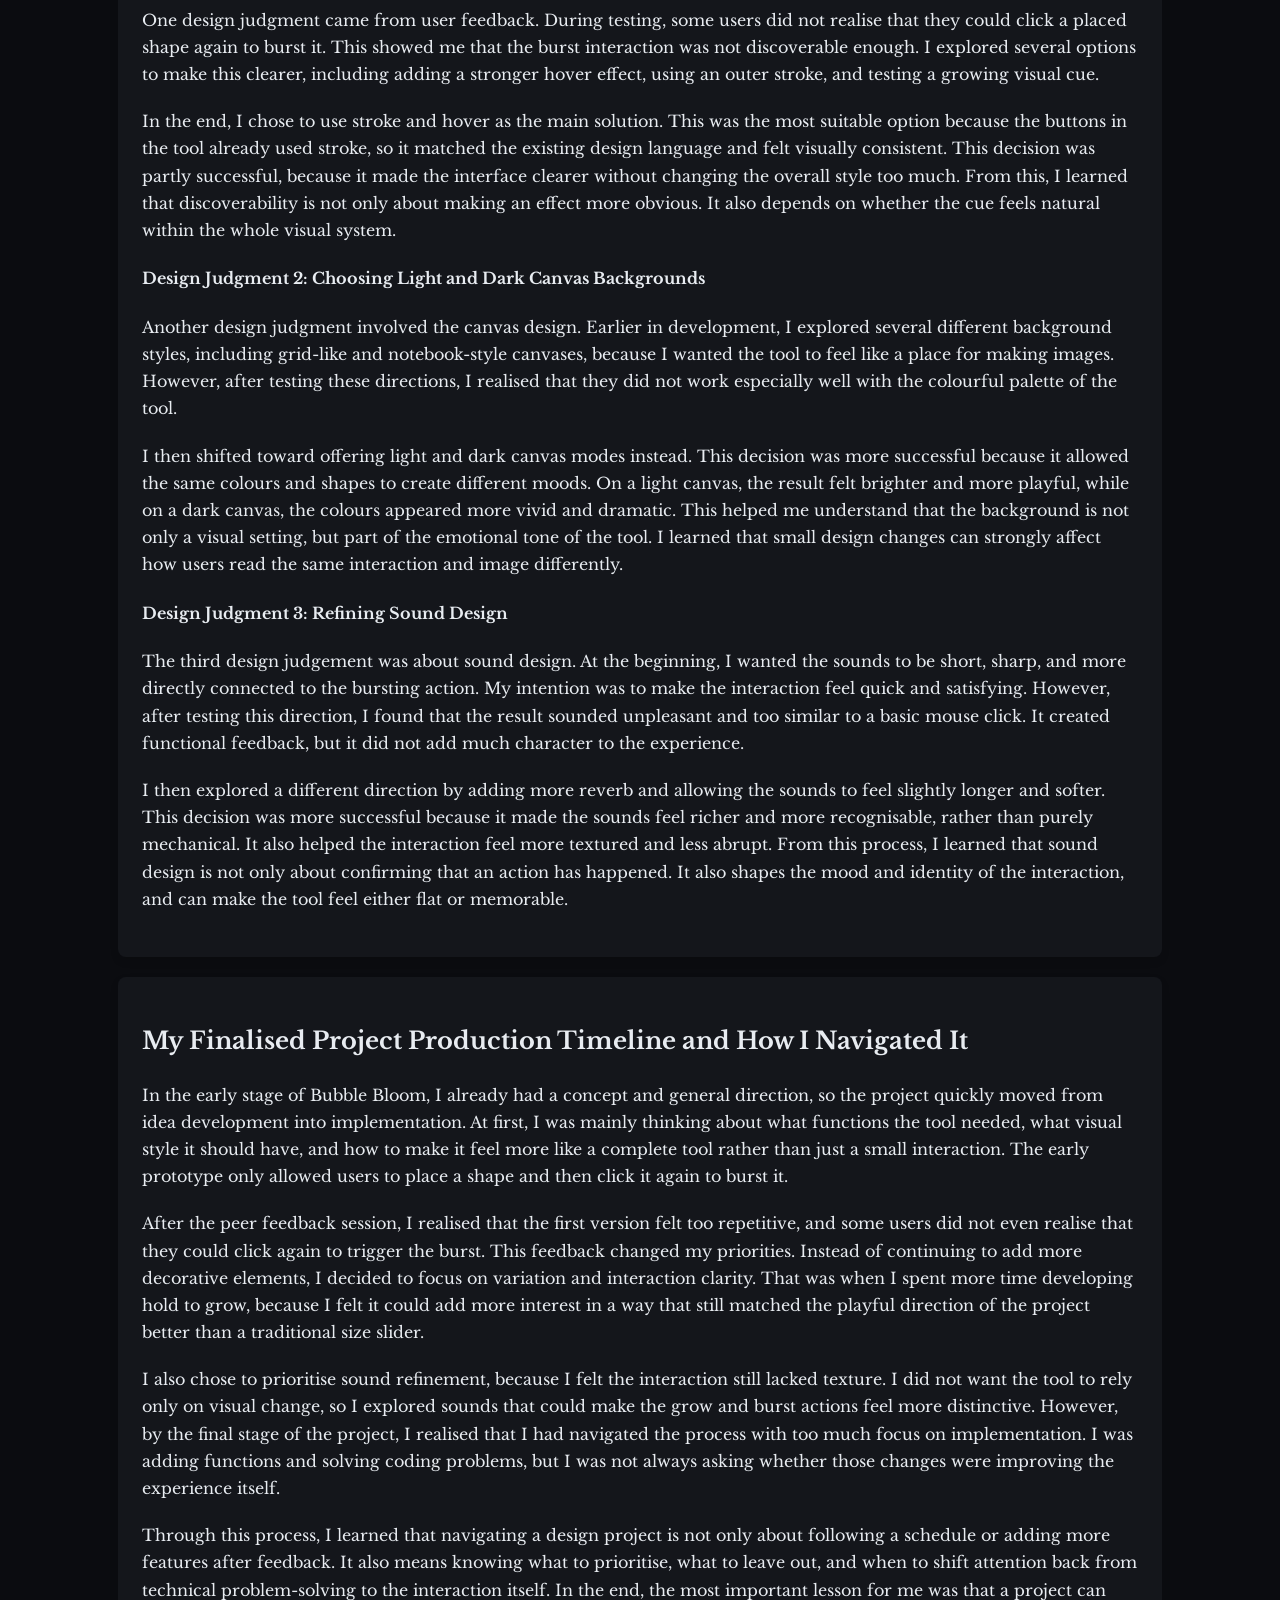
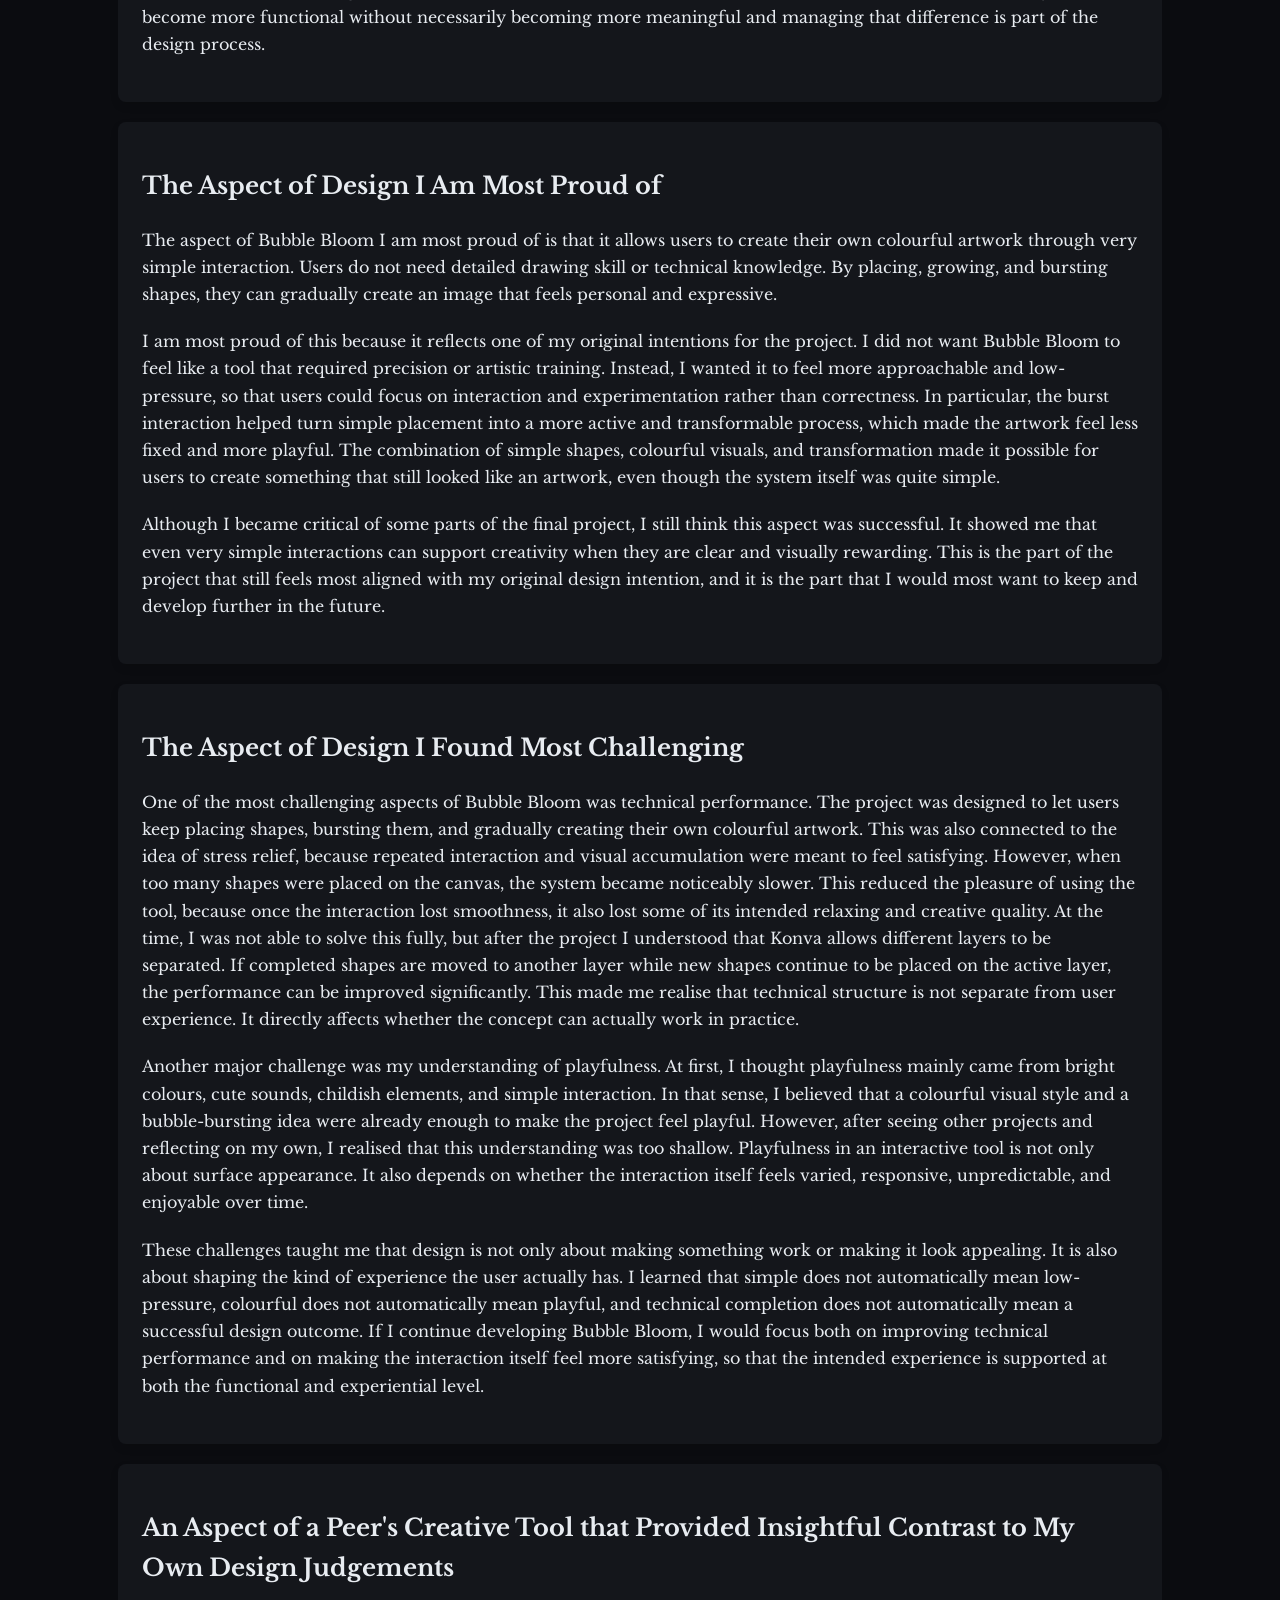
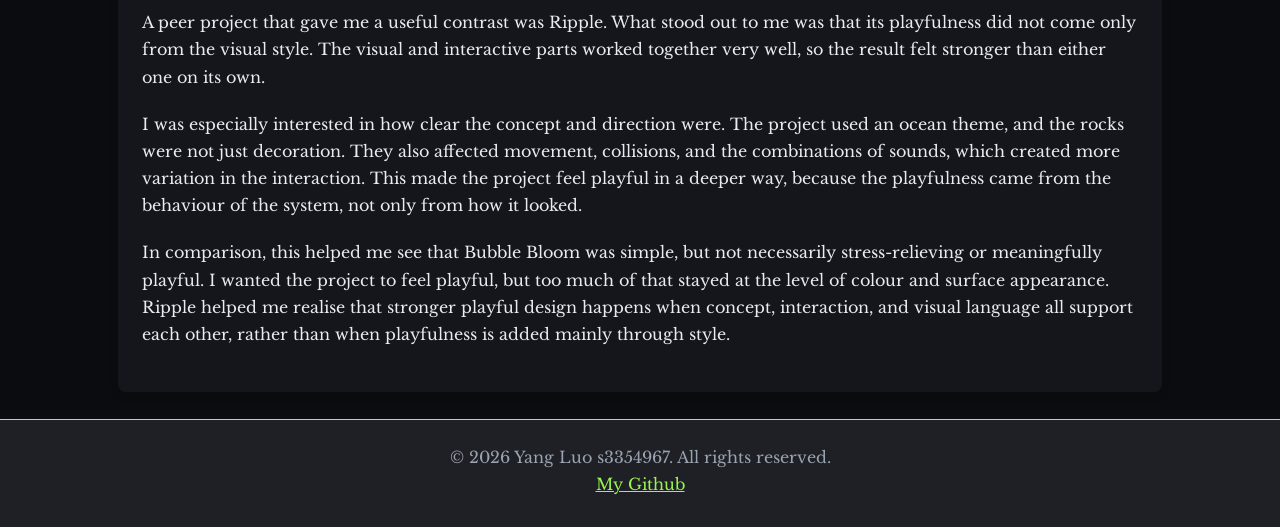
==== commit 5682830e: "updated" ====
--- a/index.html
+++ b/index.html
@@ -227,7 +227,7 @@
           making an effect more obvious. It also depends on whether the cue
           feels natural within the whole visual system.
         </p>
-        <h4>Design Judgment 2: Choosing Light and Dark Canvas Modes</h4>
+        <h4>Design Judgment 2: Choosing Light and Dark Canvas Backgrounds</h4>
         <p>
           Another design judgment involved the canvas design. Earlier in
           development, I explored several different background styles, including
